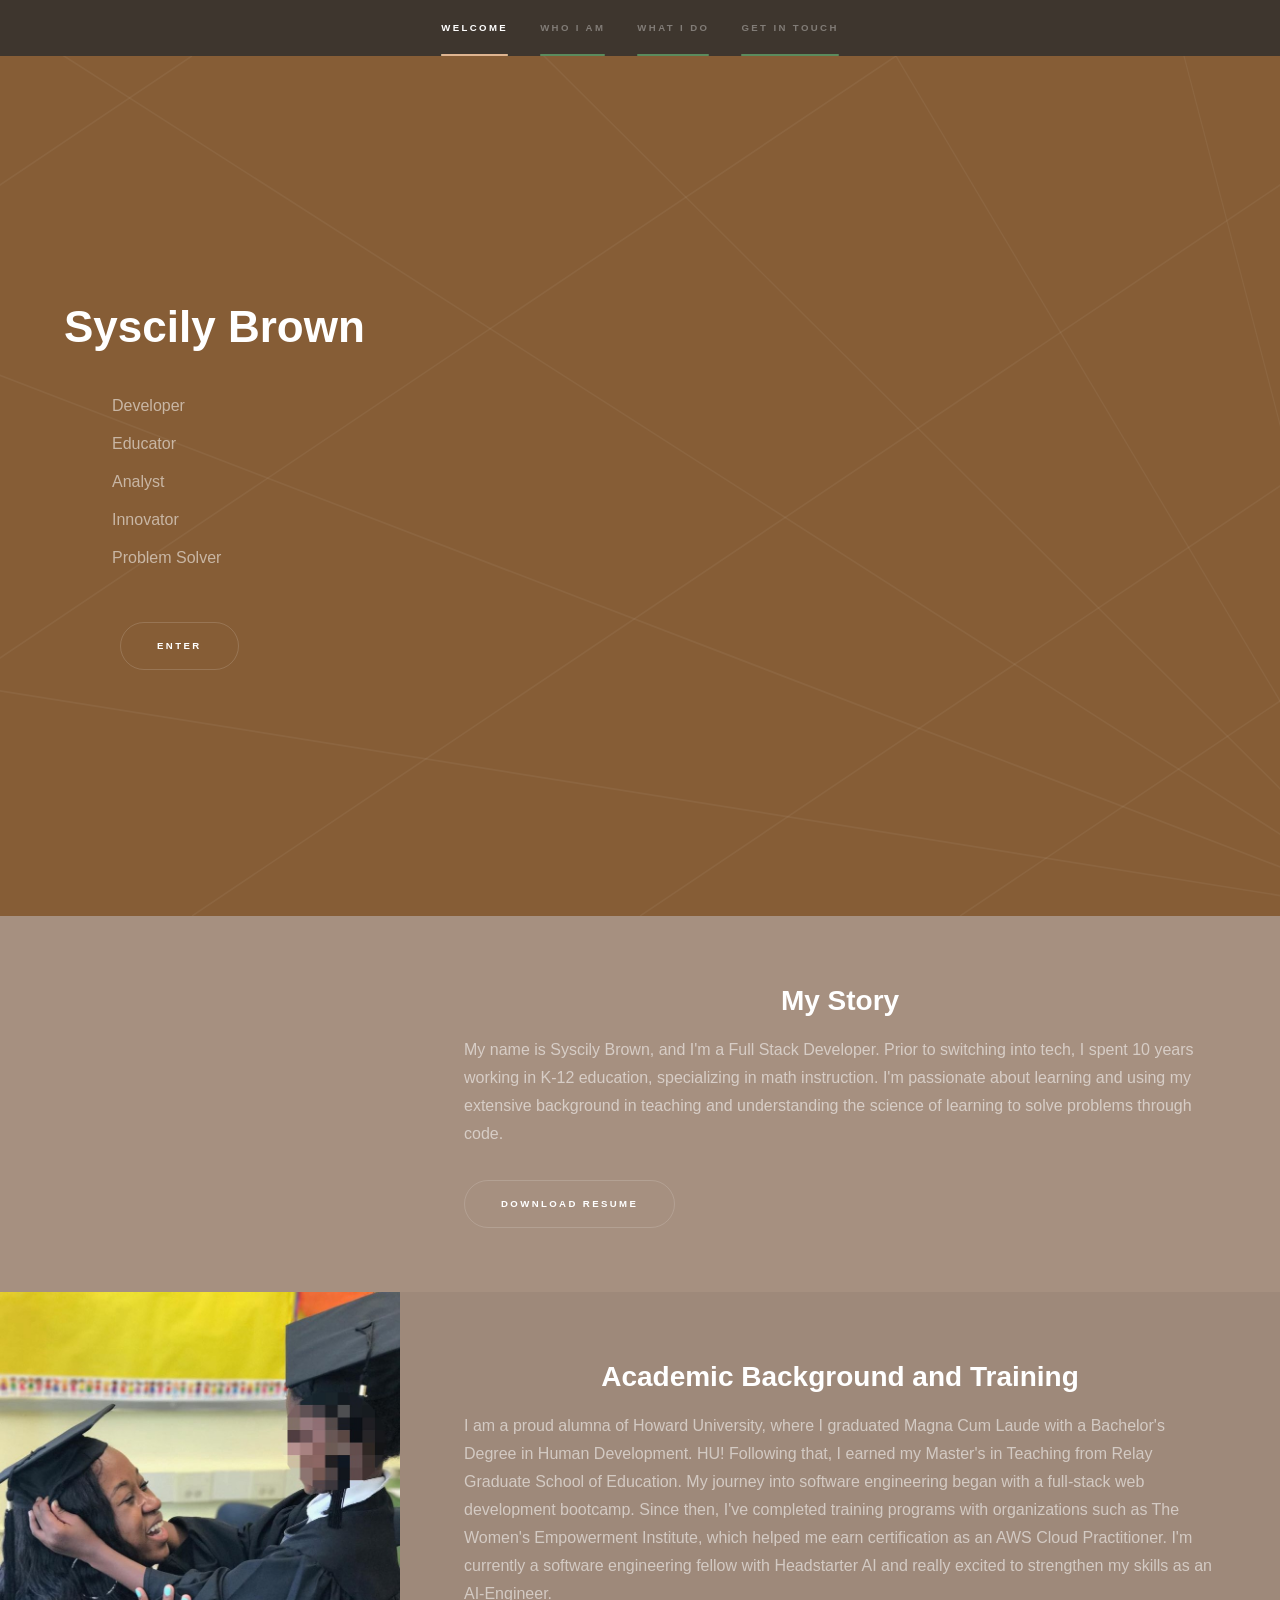
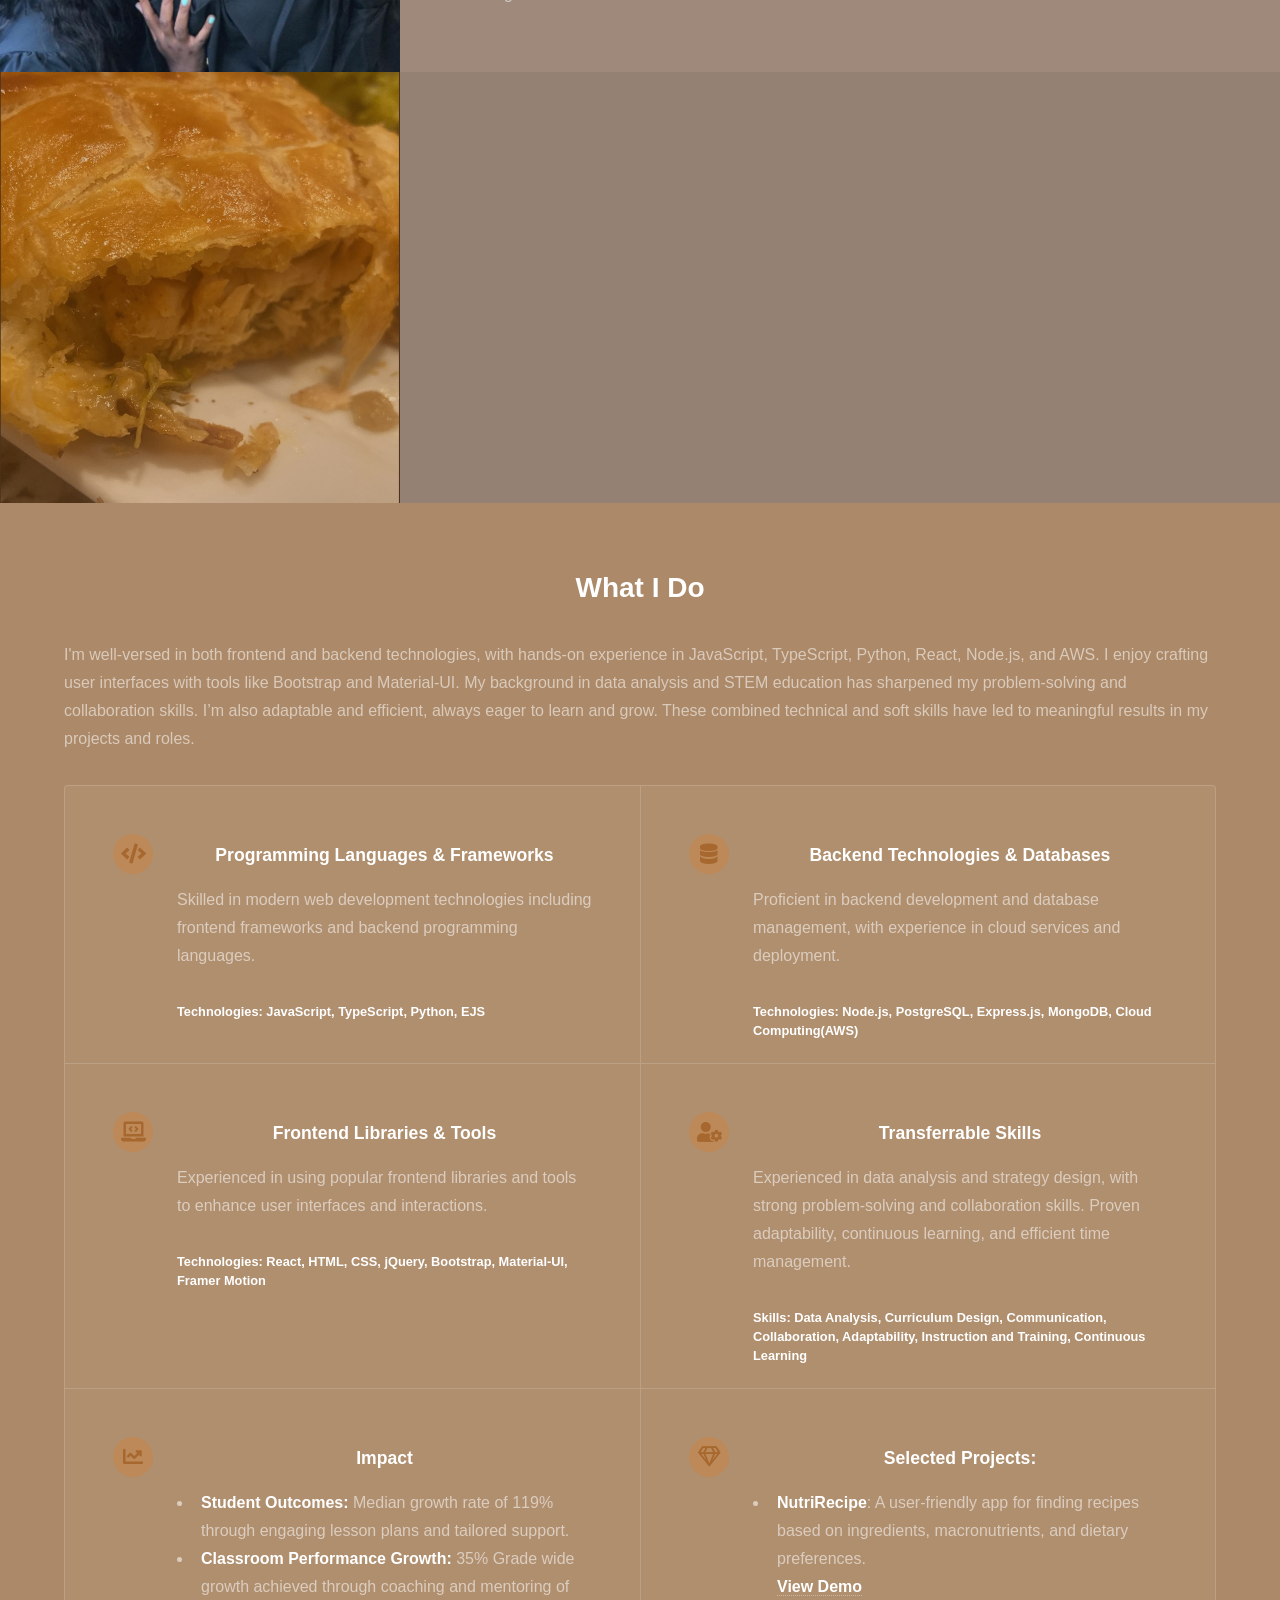
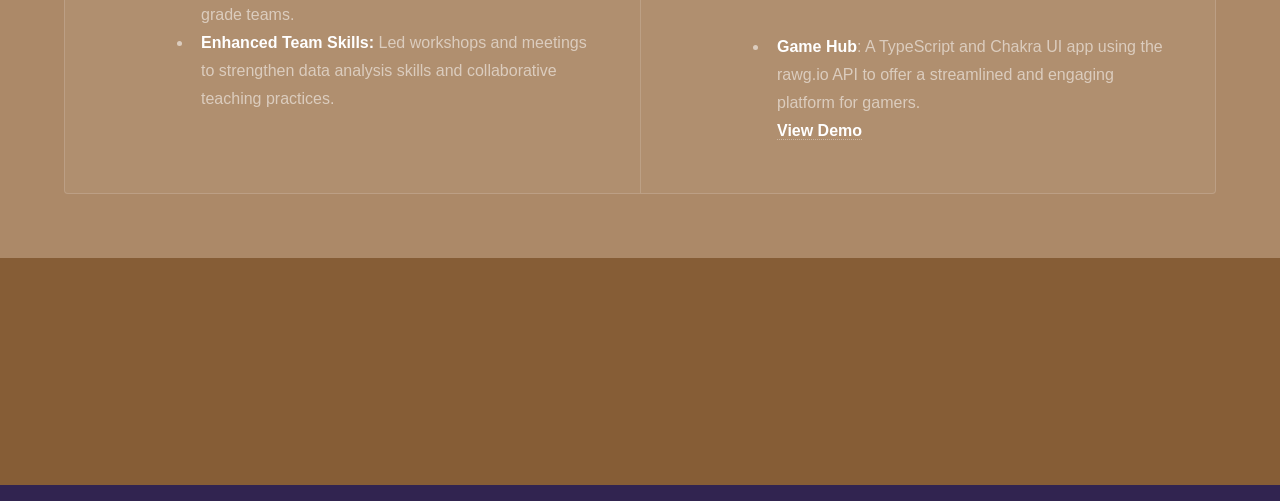
==== index.html @ 92e49c59 "removing twitter link" ====
<!DOCTYPE html>
<!--
	Hyperspace by HTML5 UP
	html5up.net | @ajlkn
	Free for personal and commercial use under the CCA 3.0 license (html5up.net/license)
-->
<html>
  <head>
    <title>Syscily Brown</title>
    <meta charset="utf-8" />
    <meta
      name="viewport"
      content="width=device-width, initial-scale=1, user-scalable=no"
    />
    
    <link rel="stylesheet" href="assets/css/main.css" />
    <noscript
      ><link rel="stylesheet" href="assets/css/noscript.css"
    /></noscript>

  </head>
  <!-- Google tag (gtag.js) -->
<script async src="https://www.googletagmanager.com/gtag/js?id=G-Z40Z2KLL1Z"></script>
<script>
  window.dataLayer = window.dataLayer || [];
  function gtag(){dataLayer.push(arguments);}
  gtag('js', new Date());

  gtag('config', 'G-Z40Z2KLL1Z');
</script>
  <body class="is-preload">
    <!-- Sidebar -->
    <section id="sidebar">
      <div class="inner">
        <nav>
          <ul>
            <li><a href="#intro">Welcome</a></li>
            <li><a href="#one">Who I am</a></li>
            <li><a href="#two">What I do </a></li>
            <li><a href="#three">Get in touch</a></li>
          </ul>
        </nav>
      </div>
    </section>

    <!-- Wrapper -->
    <div id="wrapper">
      <!-- Intro -->
      <section id="intro" class="wrapper style1 fullscreen fade-up">
        <div class="inner">
          <h1>Syscily Brown </h1>
          <ul>
            <li>Developer</li>
            <li>Educator</li>
            <li>Analyst</li>
            <li>Innovator</li>
            <li>Problem Solver</li>
      

          </ul>
          <ul class="actions">
            <li><a href="#one" class="button scrolly">Enter</a></li>
          </ul>
        </div>
      </section>

      <!-- One -->
      <section id="one" class="wrapper style2 spotlights">
        <section>
          <a href="#" class="image" alt="syscily brown"
            ><img
              src="images/laughingCouch.jpg"
              alt=""
              data-position="center center"
          /></a>
          <div class="content">
            <div class="inner">
              <h2>My Story</h2>
              <p>
                My name is Syscily Brown, and I'm a Full Stack Developer. Prior
                to switching into tech, I spent 10 years working in K-12
                education, specializing in math instruction. I'm passionate
                about learning and using my extensive background in teaching and
                understanding the science of learning to solve problems through
                code. 
              </p>
              <ul class="actions">
                <li><a href="./assets/SB_Resume.pdf" download class="button" >Download Resume</a></li>
              </ul>
         
            </div>
          </div>
        </section>
        <section>
          <a href="#" class="image"
            ><img src="images/education.jpg" alt="syscily brown" data-position="top center"
          /></a>
          <div class="content">
            <div class="inner">
              <h2>Academic Background and Training</h2>
              <p>
                I am a proud alumna of Howard University, where I graduated Magna Cum Laude with a Bachelor's Degree in Human Development. HU! Following that, I earned my Master's in Teaching from Relay Graduate School of Education. My journey into software engineering began with a full-stack web development bootcamp. Since then, I've completed training programs with organizations such as The Women's Empowerment Institute, which helped me earn certification as an AWS Cloud Practitioner. I'm currently a software engineering fellow with Headstarter AI and really excited to strengthen my skills as an AI-Engineer. 
              </p>
            </div>
          </div>
        </section>
        <section>
          <a href="#" class="image"
            ><img
              src="images/salmonWellington.png"
              alt="syscily brown"
              data-position="25% 25%"
          /></a>
          <div class="content">
            <div class="inner">
              <h2>Outside of Code</h2>
              <p>
                I always have a hard time answering, "What do you do for fun?"
                because the real answer is a little bit of everything. I’m an
                avid traveler and a multi-sport athlete with a love for math and
                science. I also enjoy painting and am a huge fan of cooking
                shows and cooking. Recently, I got a KitchenAid and have really
                gotten into making pasta and pastries from scratch—I don’t think
                I’ll ever buy store-bought noodles again! In the
                picture, you can see my first homemade puff pastry for a Salmon
                Wellington. Gordon Ramsay, I hope I made you proud!
              </p>
              <ul class="actions">
                <li><a href="javascript:void(0)" class="button">Fav Recipes: Coming Soon!</a></li>
              </ul>
            </div>
          </div>
        </section>
      </section>

      <!-- Two -->
      <section id="two" class="wrapper style3 fade-up">
        <div class="inner">
          <h2>What I Do</h2>
          <p>
            <p>
              I'm well-versed in both frontend and backend technologies, with hands-on experience in JavaScript, TypeScript, Python, React, Node.js, and AWS. I enjoy crafting user interfaces with tools like Bootstrap and Material-UI. My background in data analysis and STEM education has sharpened my problem-solving and collaboration skills. I’m also adaptable and efficient, always eager to learn and grow. These combined technical and soft skills have led to meaningful results in my projects and roles.
            </p>
            
          </p>
          <div class="features">
            <section>
              <span class="icon solid major fa-code"></span>
              <h3>Programming Languages & Frameworks</h3>
              <p>
                Skilled in modern web development technologies including
                frontend frameworks and backend programming languages.
              </p>
              <h5>Technologies: JavaScript, TypeScript, Python, EJS</h6>
            </section>
            <section>
              <span class="icon solid major fa-database"></span>
              <h3>Backend Technologies & Databases</h3>
              <p>
                Proficient in backend development and database management, with experience in cloud services and deployment.
              </p>
              <h5>Technologies: Node.js, PostgreSQL, Express.js, MongoDB, Cloud Computing(AWS)</h6>
            </section>
            <section>
              <span class="icon solid major fa-laptop-code"></span>
              <h3>Frontend Libraries & Tools</h3>
              <p>
                Experienced in using popular frontend libraries and tools to enhance user interfaces and interactions.

              </p>
              <h5>Technologies: React, HTML, CSS, jQuery, Bootstrap, Material-UI, Framer Motion</h6>
            </section>
            <section>
              <span class="icon solid major fa-user-cog"></span>
              <h3>Transferrable Skills </h3>
              <p>
                Experienced in data analysis and strategy design, with strong problem-solving and collaboration skills. Proven adaptability, continuous learning, and efficient time management. 
              </p>
              <h5>Skills: Data Analysis, Curriculum Design, Communication, Collaboration, Adaptability, Instruction and Training, Continuous Learning</h5>
            </section>
            <section>
              <span class="icon solid major fa-chart-line"></span>
              <h3>Impact</h3>
            <ul>
              <li><strong>Student Outcomes:</strong> Median growth rate of 119% through engaging lesson plans and tailored support.</li>
              <li><strong>Classroom Performance Growth: </strong> 35% Grade wide growth achieved through coaching and mentoring of grade teams.</li>
              <li><strong>Enhanced Team Skills: </strong> Led workshops and meetings to strengthen data analysis skills and collaborative teaching practices.</li>

            </ul>
            </section>
            <section>
              <span class="icon major fa-gem"></span>
              <h3>Selected Projects: </h3>
            <ul>
             <li><strong>NutriRecipe</strong>: A user-friendly app for finding recipes based on ingredients, macronutrients, and dietary preferences.
              <p><a href="https://nutrirecipe-sb.com" target="_blank"><strong>View Demo</strong></a></p>
            </li>
            <li>
              <strong>Game Hub</strong>: A TypeScript and Chakra UI app using the rawg.io API to offer a streamlined and engaging platform for gamers.


              <p><a href="https://game-hub-five-dusky.vercel.app/" target="_blank"><strong>View Demo</strong></a></p>
            </li>
            </ul>
            </section>
          </div>
          <!-- <ul class="actions">
            <li><a href="generic.html" class="button">Learn more</a></li>
          </ul> -->
        </div>
      </section>

      <!-- Three -->
      <section id="three" class="wrapper style1 fade-up">
        <div class="inner">
          <h2>Feel free to connect!</h2>
         
    
      
          
          <ul class="icons">
            <li>
              <a href="https://www.linkedin.com/in/syscilybrown/" class="icon brands fa-linkedin-in" target="_blank">
                <span class="label">LinkedIn</span>
              </a>
            </li>
      
            <li>
              <a href="https://github.com/syscilythedeveloper" class="icon brands fa-github" target="_blank">
                <span class="label">GitHub</span>
              </a>
            </li>
          </ul>
        </div>
      </section>
      
    </div>


    <!-- Scripts -->
    <script src="assets/js/jquery.min.js"></script>
    <script src="assets/js/jquery.scrollex.min.js"></script>
    <script src="assets/js/jquery.scrolly.min.js"></script>
    <script src="assets/js/browser.min.js"></script>
    <script src="assets/js/breakpoints.min.js"></script>
    <script src="assets/js/util.js"></script>
    <script src="assets/js/main.js"></script>
  </body>
</html>
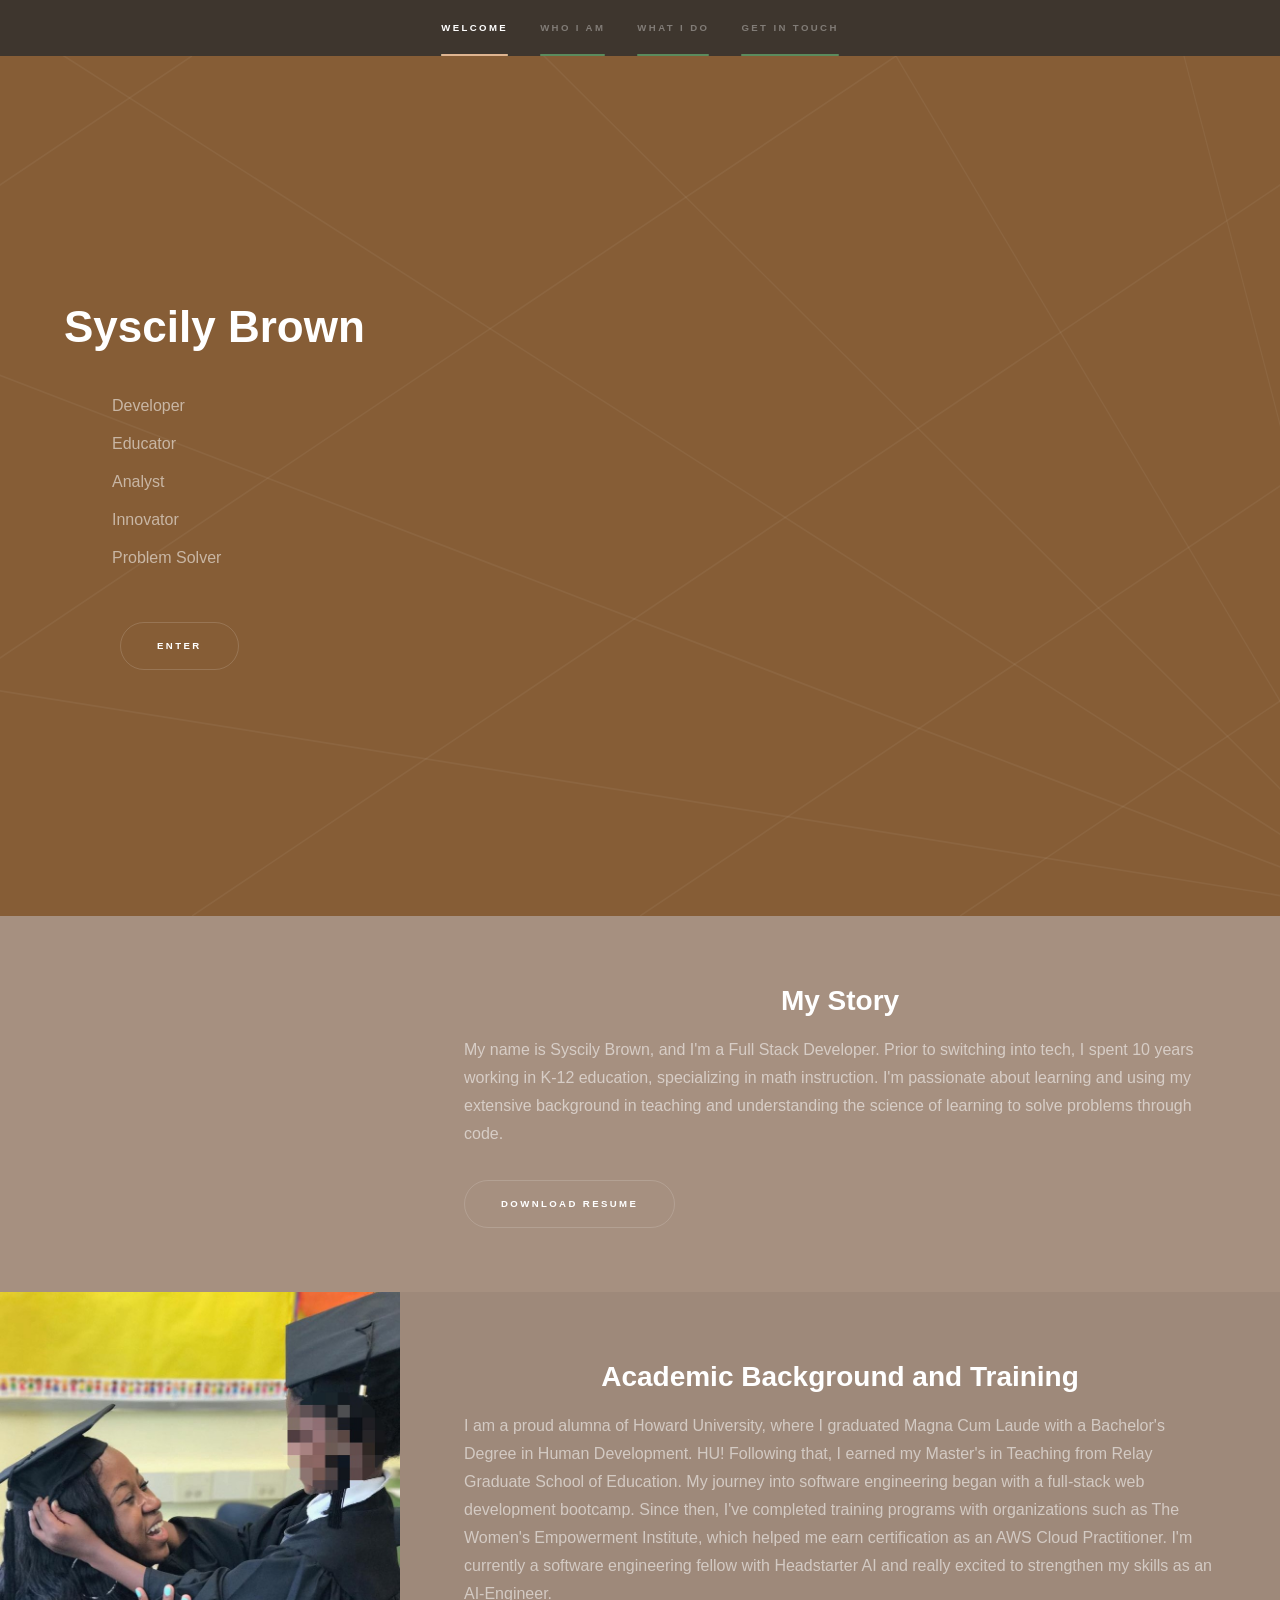
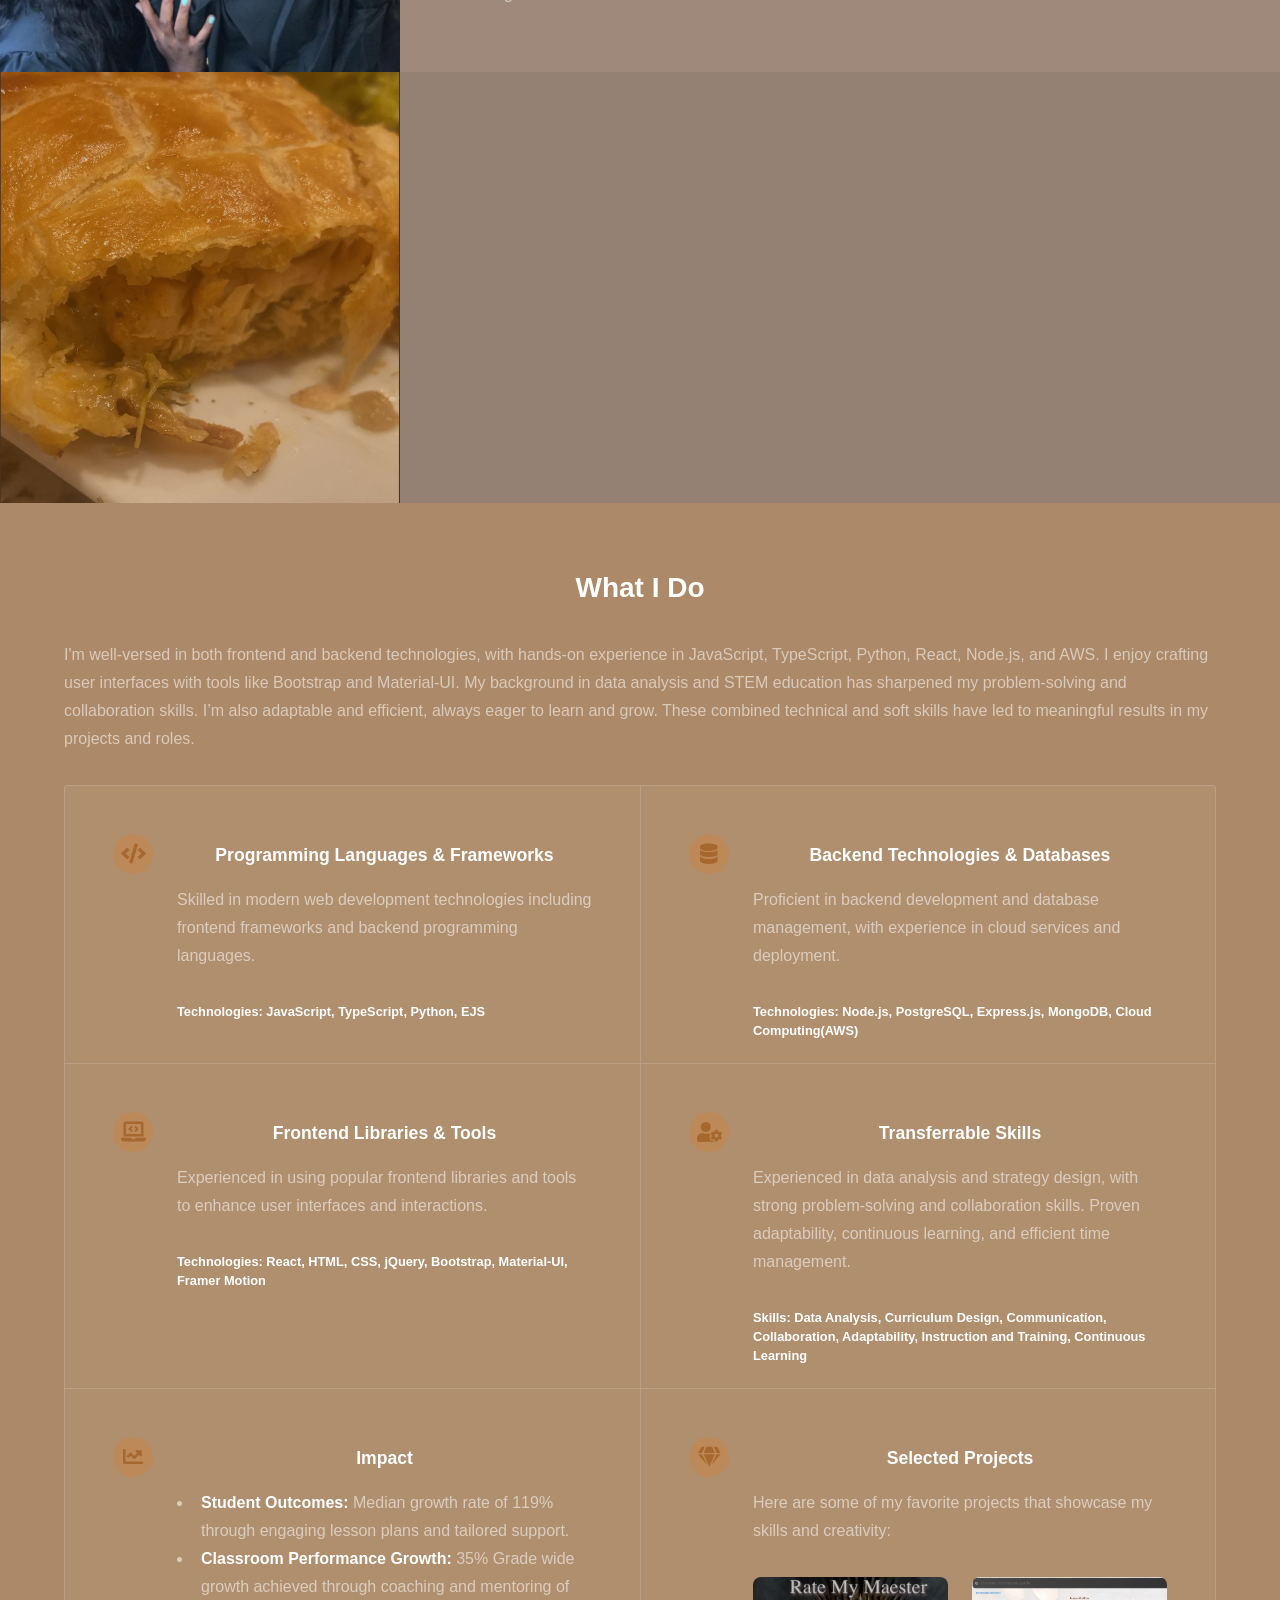
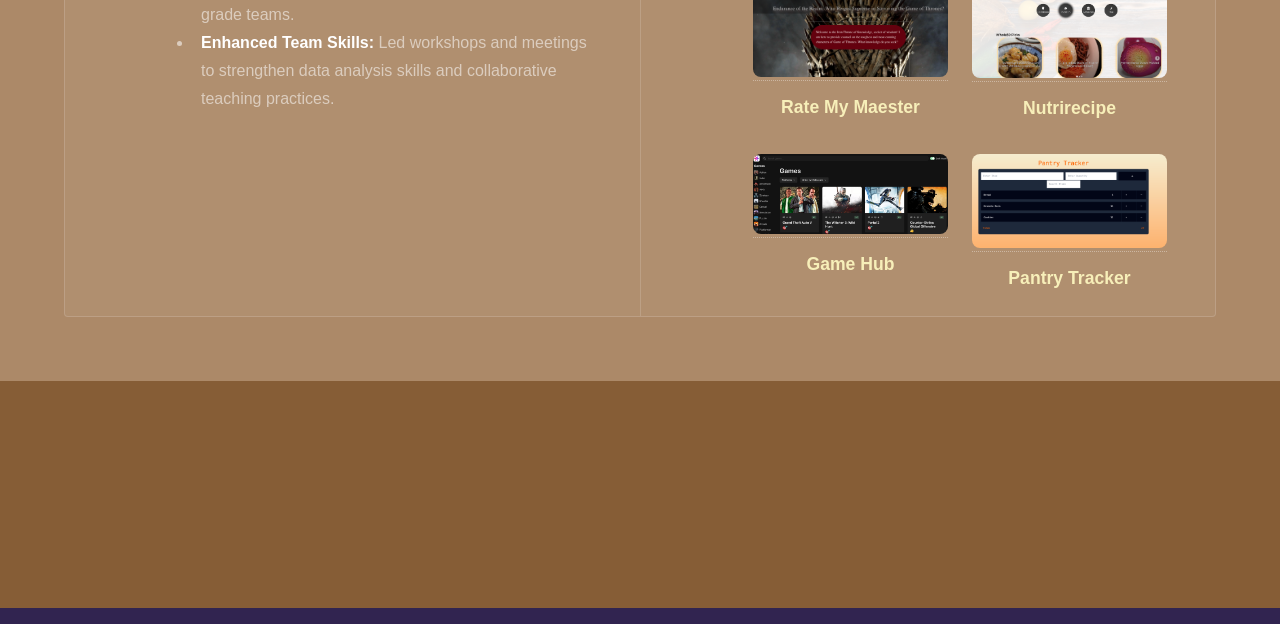
==== commit 5c444de0: "updating projects" ====
--- a/index.html
+++ b/index.html
@@ -189,20 +189,39 @@
             </ul>
             </section>
             <section>
-              <span class="icon major fa-gem"></span>
-              <h3>Selected Projects: </h3>
-            <ul>
-             <li><strong>NutriRecipe</strong>: A user-friendly app for finding recipes based on ingredients, macronutrients, and dietary preferences.
-              <p><a href="https://nutrirecipe-sb.com" target="_blank"><strong>View Demo</strong></a></p>
-            </li>
-            <li>
-              <strong>Game Hub</strong>: A TypeScript and Chakra UI app using the rawg.io API to offer a streamlined and engaging platform for gamers.
-
-
-              <p><a href="https://game-hub-five-dusky.vercel.app/" target="_blank"><strong>View Demo</strong></a></p>
-            </li>
-            </ul>
-            </section>
+              <span class="icon solid major fa-gem"></span>
+              <h3>Selected Projects</h3>
+              <p>Here are some of my favorite projects that showcase my skills and creativity:</p>
+              <div class="projects">
+                <div class="project-item">
+                  <a href="https://rag-game-of-thrones.vercel.app/" target="_blank">
+                    <img src="images/rate-my-maester-thumbnail.png" alt="Rate My Maester" />
+                    <h4>Rate My Maester</h4>
+                  </a>
+                </div>
+                <div class="project-item">
+                  <a href="https://nutrirecipe-sb.com/" target="_blank">
+                    <img src="images/nutrirecipe-thumbnail.png" alt="Nutrirecipe" />
+                    <h4>Nutrirecipe</h4>
+                  </a>
+                </div>
+             
+                <div class="project-item">
+                  <a href="https://game-hub-five-dusky.vercel.app/" target="_blank">
+                    <img src="images/game-hub-thumbnail.png" alt="Game Hub" />
+                    <h4>Game Hub</h4>
+                  </a>
+                </div>
+                <div class="project-item">
+                  <a href="https://pantry-inventory-tau.vercel.app/" target="_blank">
+                    <img src="images/inventory_thumbnail.png" alt="Inventory Management" />
+                    <h4>Pantry Tracker</h4>
+                  
+                  </a>
+                </div>
+              </div>
+            </section>
+            
           </div>
           <!-- <ul class="actions">
             <li><a href="generic.html" class="button">Learn more</a></li>
@@ -228,6 +247,12 @@
             <li>
               <a href="https://github.com/syscilythedeveloper" class="icon brands fa-github" target="_blank">
                 <span class="label">GitHub</span>
+              </a>
+            </li>
+            
+            <li>
+              <a href="https://x.com/_thesysstem" class="icon brands fa-twitter" target="_blank">
+                <span class="label">Twitter</span>
               </a>
             </li>
           </ul>
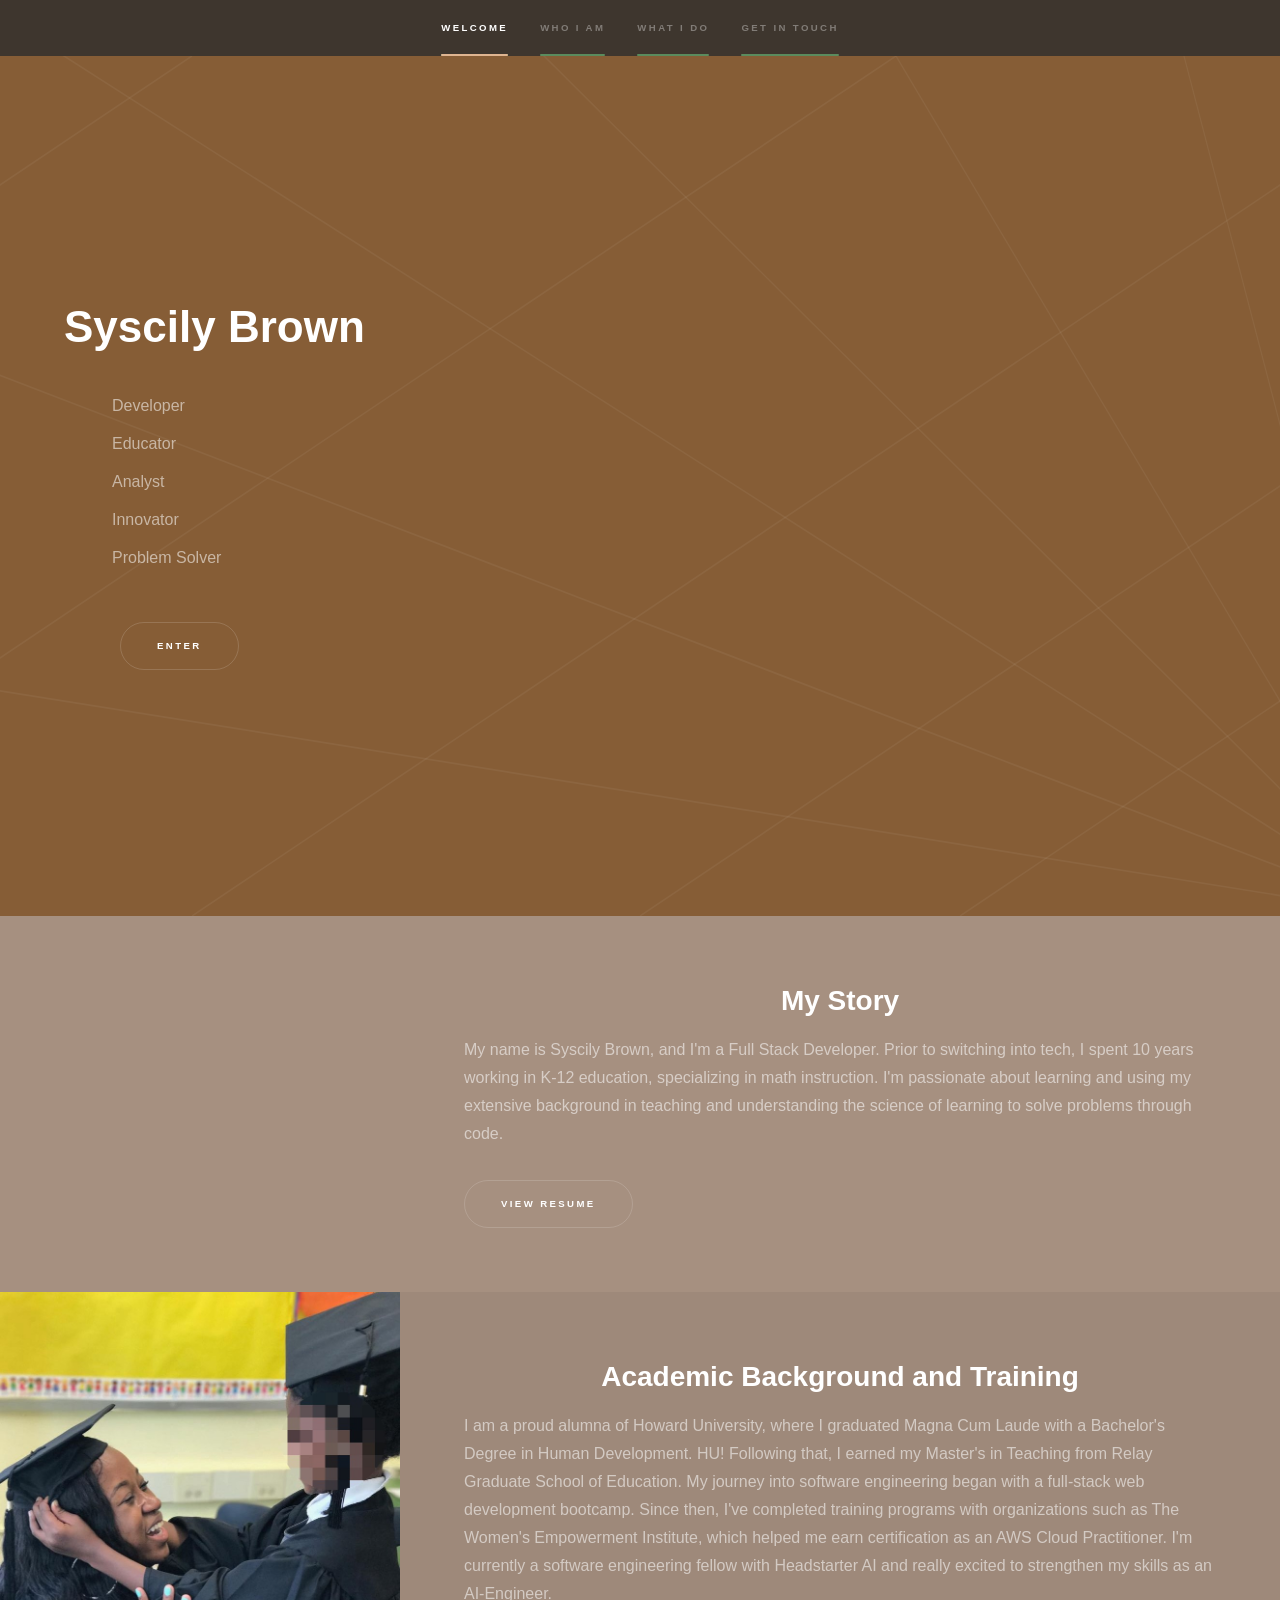
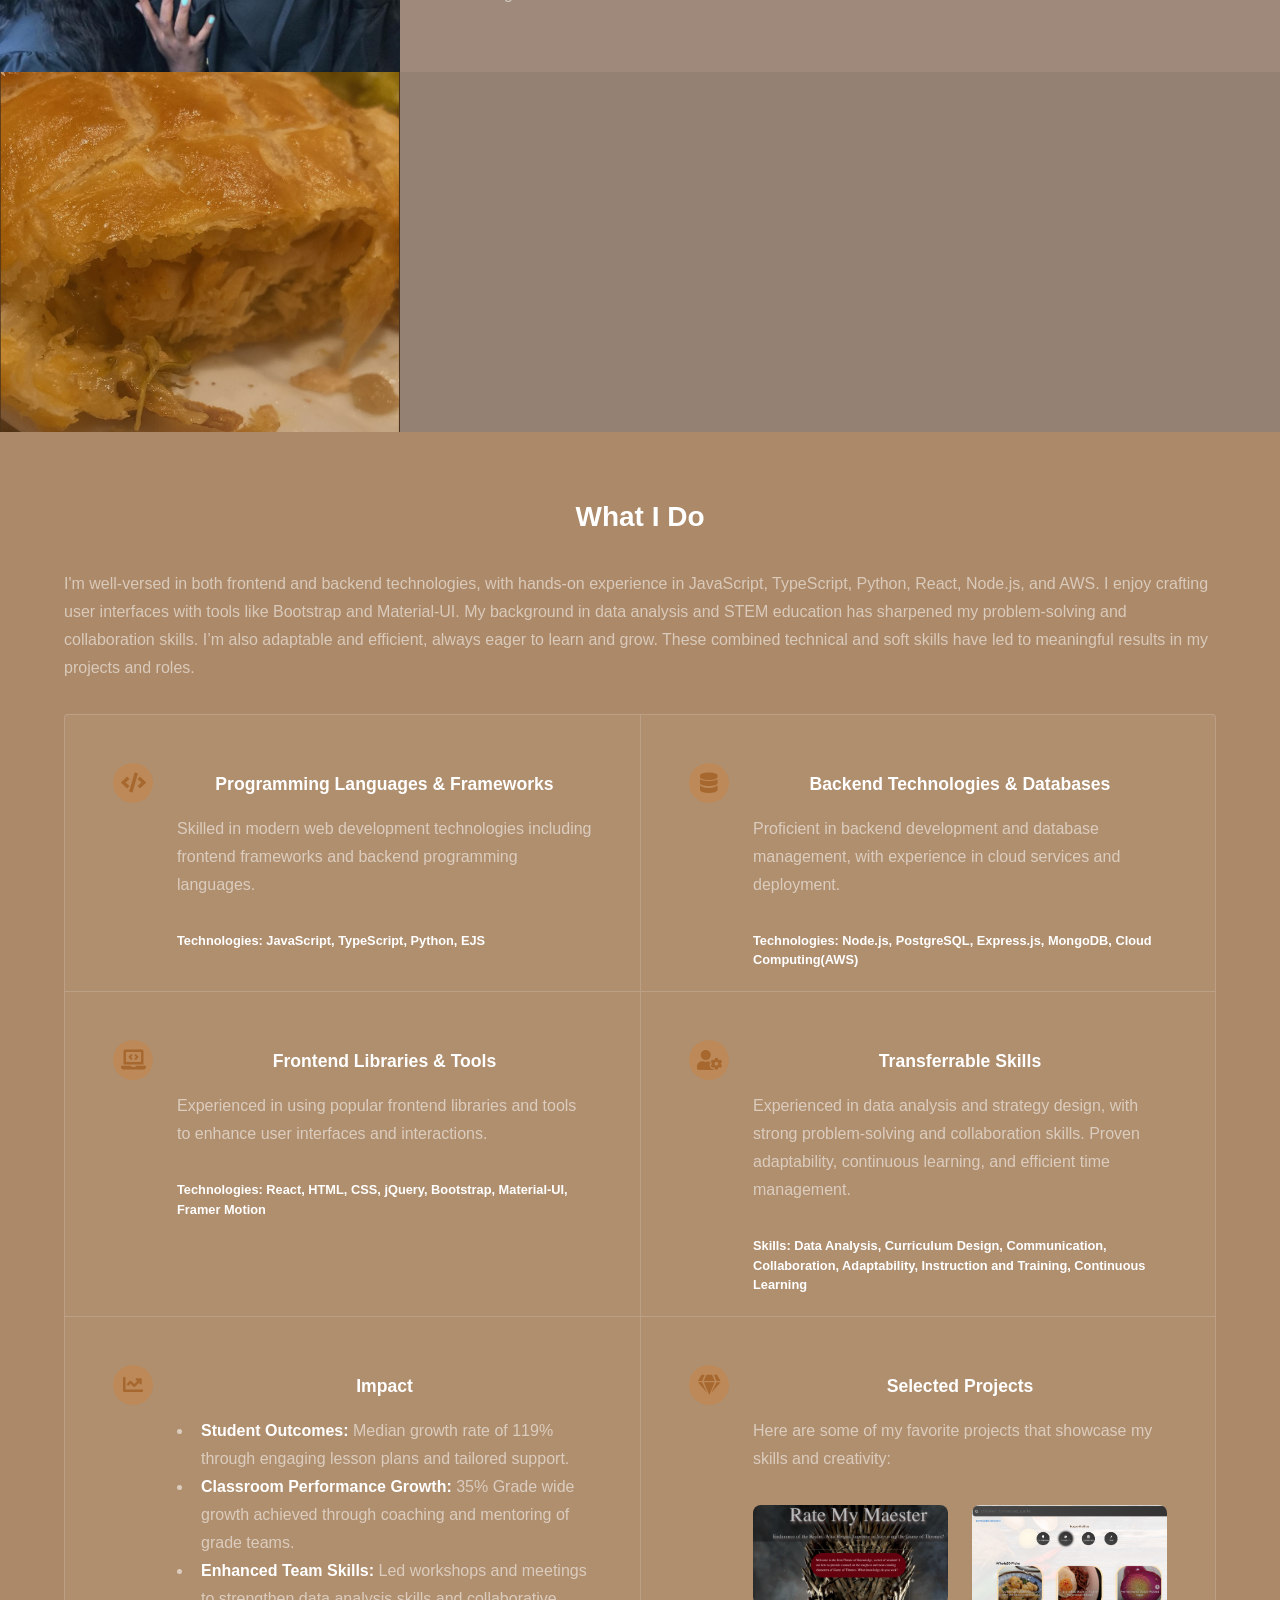
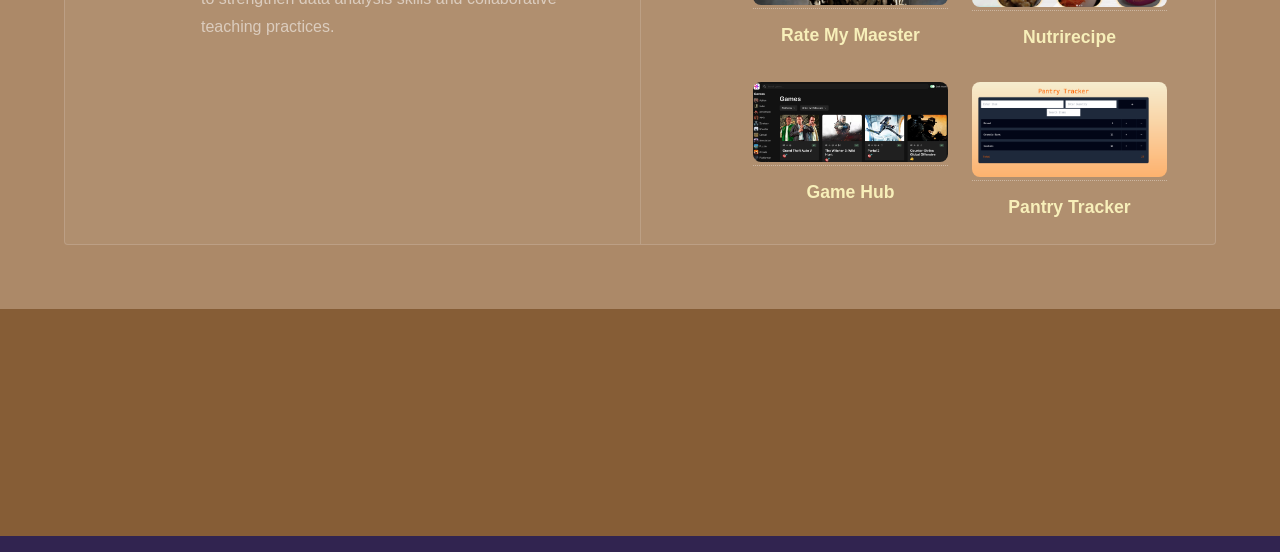
==== commit f47fb1d9: "updated resume" ====
--- a/index.html
+++ b/index.html
@@ -85,7 +85,7 @@
                 code. 
               </p>
               <ul class="actions">
-                <li><a href="./assets/SB_Resume.pdf" download class="button" >Download Resume</a></li>
+                <li><a href="./assets/SB_Resume.pdf" target="_blank" class="button">View Resume</a></li>
               </ul>
          
             </div>
@@ -125,9 +125,7 @@
                 picture, you can see my first homemade puff pastry for a Salmon
                 Wellington. Gordon Ramsay, I hope I made you proud!
               </p>
-              <ul class="actions">
-                <li><a href="javascript:void(0)" class="button">Fav Recipes: Coming Soon!</a></li>
-              </ul>
+            
             </div>
           </div>
         </section>
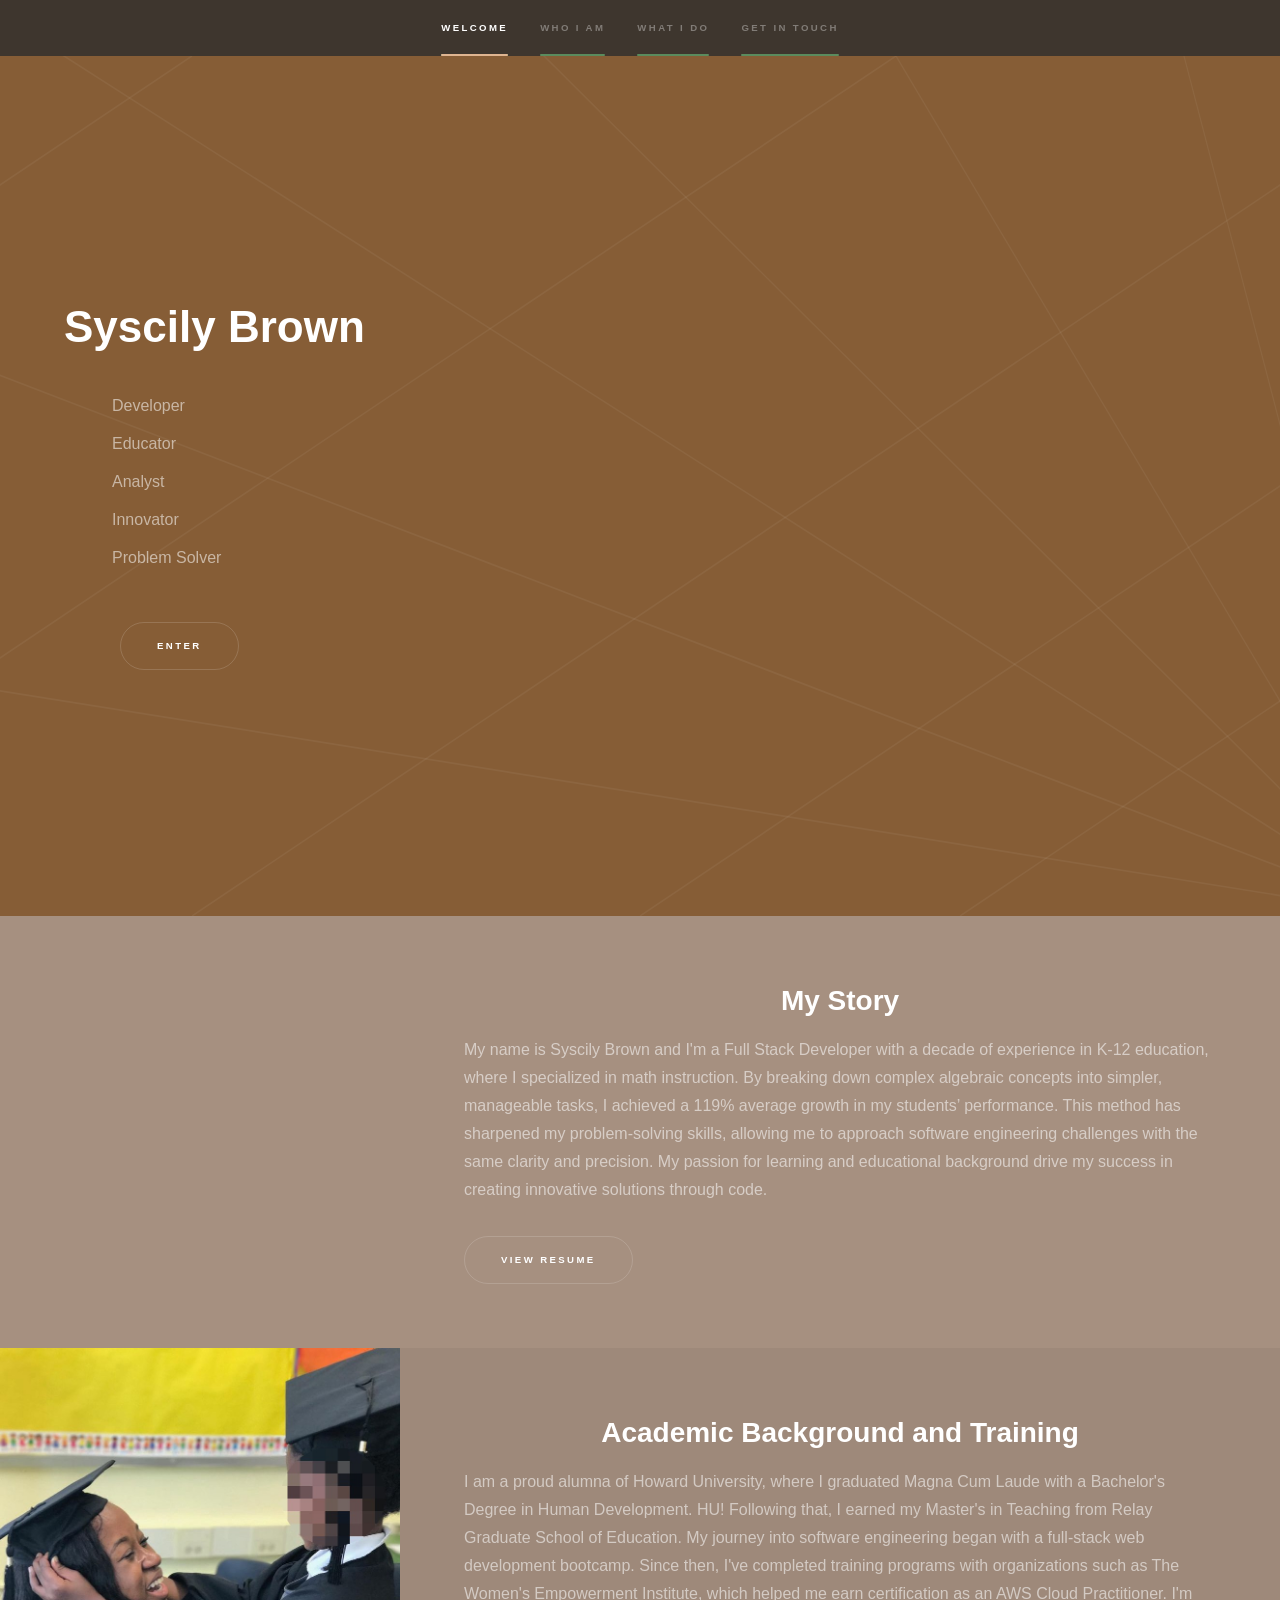
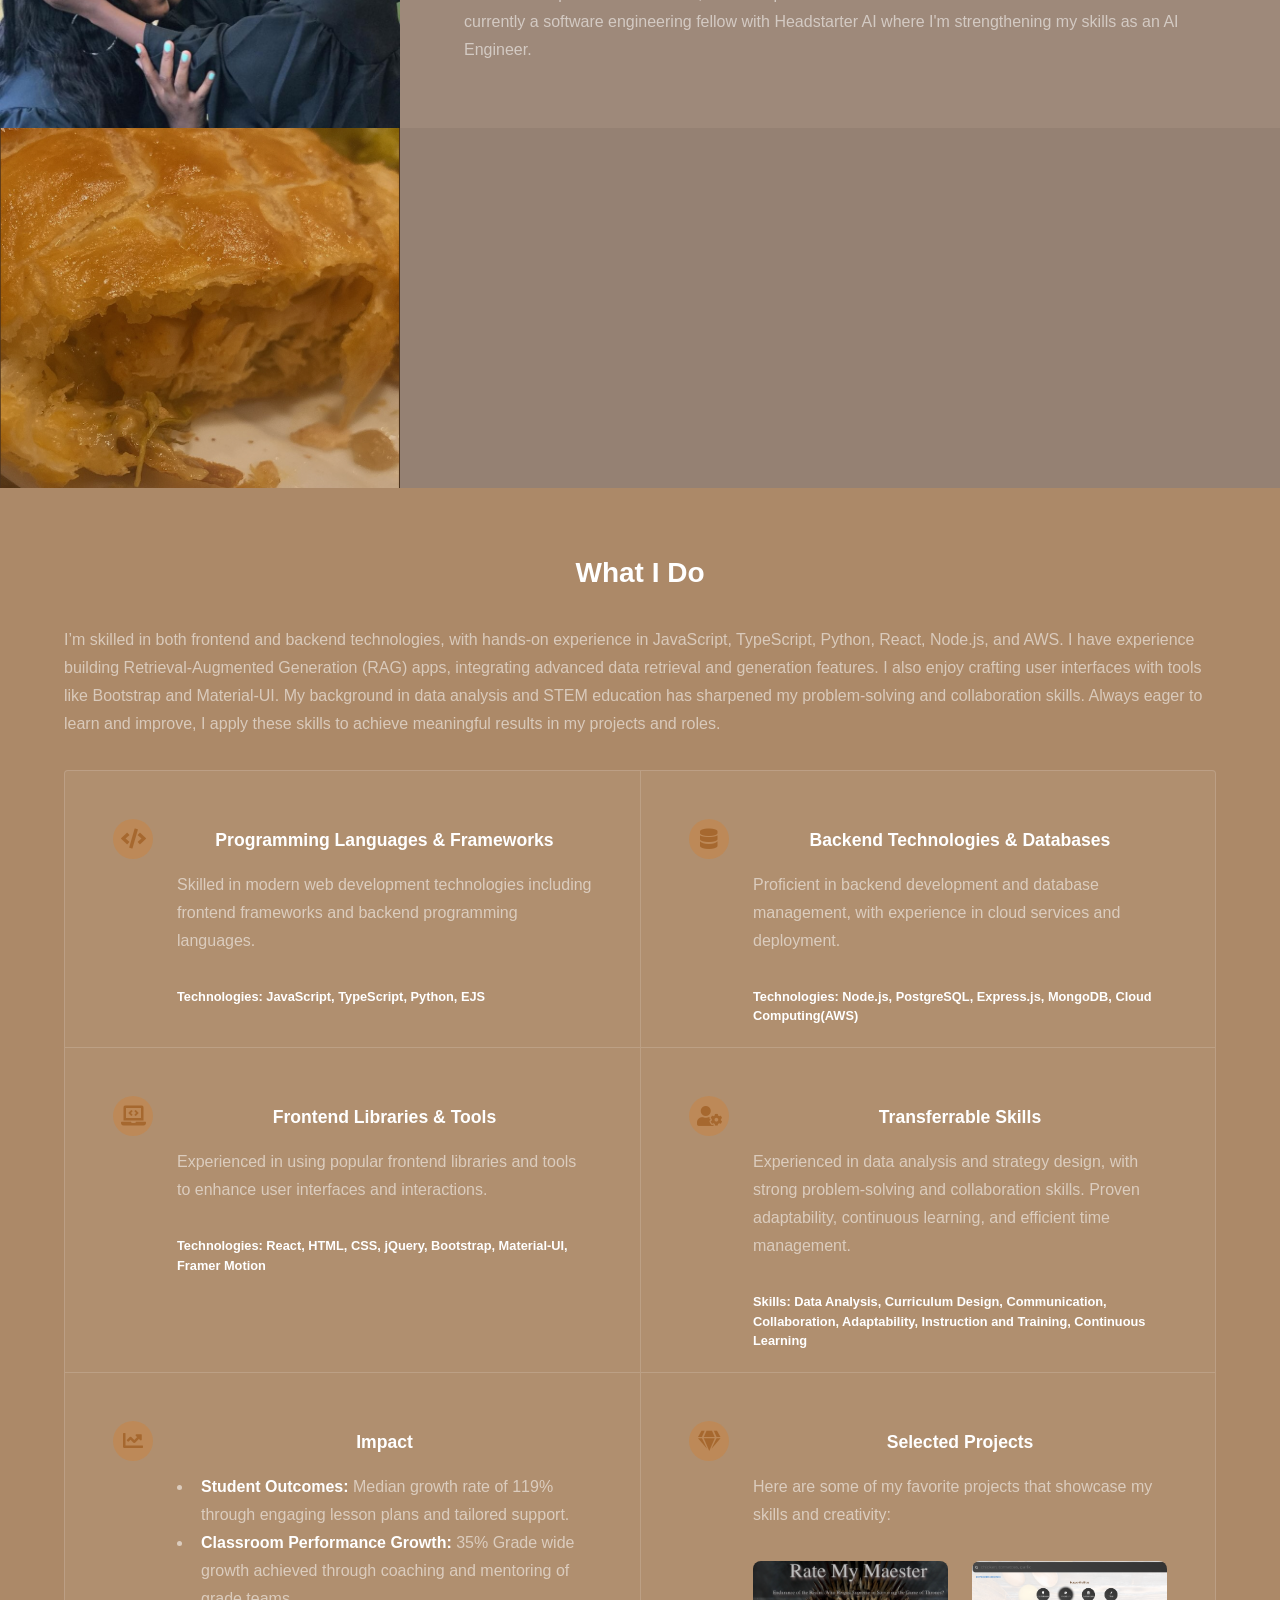
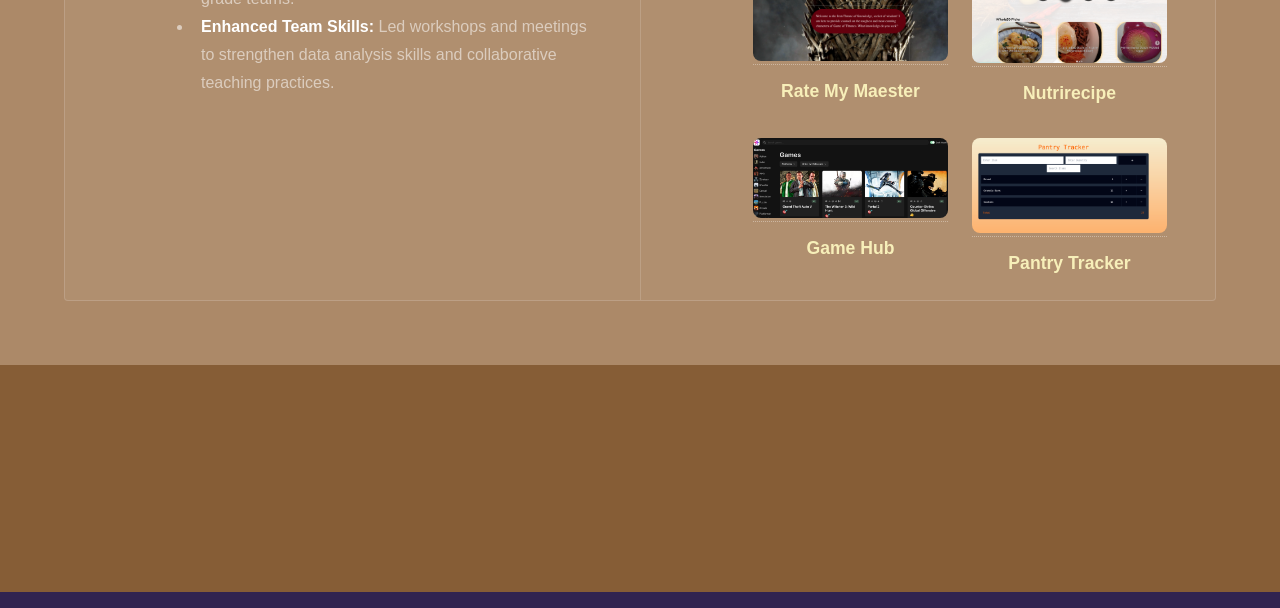
==== commit bfab883d: "pro summary" ====
--- a/index.html
+++ b/index.html
@@ -77,12 +77,7 @@
             <div class="inner">
               <h2>My Story</h2>
               <p>
-                My name is Syscily Brown, and I'm a Full Stack Developer. Prior
-                to switching into tech, I spent 10 years working in K-12
-                education, specializing in math instruction. I'm passionate
-                about learning and using my extensive background in teaching and
-                understanding the science of learning to solve problems through
-                code. 
+                My name is Syscily Brown and I'm a Full Stack Developer with a decade of experience in K-12 education, where I specialized in math instruction. By breaking down complex algebraic concepts into simpler, manageable tasks, I achieved a 119% average growth in my students’ performance. This method has sharpened my problem-solving skills, allowing me to approach software engineering challenges with the same clarity and precision. My passion for learning and educational background drive my success in creating innovative solutions through code.
               </p>
               <ul class="actions">
                 <li><a href="./assets/SB_Resume.pdf" target="_blank" class="button">View Resume</a></li>
@@ -99,7 +94,7 @@
             <div class="inner">
               <h2>Academic Background and Training</h2>
               <p>
-                I am a proud alumna of Howard University, where I graduated Magna Cum Laude with a Bachelor's Degree in Human Development. HU! Following that, I earned my Master's in Teaching from Relay Graduate School of Education. My journey into software engineering began with a full-stack web development bootcamp. Since then, I've completed training programs with organizations such as The Women's Empowerment Institute, which helped me earn certification as an AWS Cloud Practitioner. I'm currently a software engineering fellow with Headstarter AI and really excited to strengthen my skills as an AI-Engineer. 
+                I am a proud alumna of Howard University, where I graduated Magna Cum Laude with a Bachelor's Degree in Human Development. HU! Following that, I earned my Master's in Teaching from Relay Graduate School of Education. My journey into software engineering began with a full-stack web development bootcamp. Since then, I've completed training programs with organizations such as The Women's Empowerment Institute, which helped me earn certification as an AWS Cloud Practitioner. I'm currently a software engineering fellow with Headstarter AI where I'm strengthening my skills as an AI Engineer. 
               </p>
             </div>
           </div>
@@ -137,7 +132,7 @@
           <h2>What I Do</h2>
           <p>
             <p>
-              I'm well-versed in both frontend and backend technologies, with hands-on experience in JavaScript, TypeScript, Python, React, Node.js, and AWS. I enjoy crafting user interfaces with tools like Bootstrap and Material-UI. My background in data analysis and STEM education has sharpened my problem-solving and collaboration skills. I’m also adaptable and efficient, always eager to learn and grow. These combined technical and soft skills have led to meaningful results in my projects and roles.
+              I’m skilled in both frontend and backend technologies, with hands-on experience in JavaScript, TypeScript, Python, React, Node.js, and AWS.  I have experience building Retrieval-Augmented Generation (RAG) apps, integrating advanced data retrieval and generation features. I also enjoy crafting user interfaces with tools like Bootstrap and Material-UI. My background in data analysis and STEM education has sharpened my problem-solving and collaboration skills. Always eager to learn and improve, I apply these skills to achieve meaningful results in my projects and roles.
             </p>
             
           </p>
@@ -221,9 +216,6 @@
             </section>
             
           </div>
-          <!-- <ul class="actions">
-            <li><a href="generic.html" class="button">Learn more</a></li>
-          </ul> -->
         </div>
       </section>
 
--- a/assets/css/noscript.css
+++ b/assets/css/noscript.css
@@ -0,0 +1,44 @@
+/*
+	Hyperspace by HTML5 UP
+	html5up.net | @ajlkn
+	Free for personal and commercial use under the CCA 3.0 license (html5up.net/license)
+*/
+
+/* Spotlights */
+
+	.spotlights > section > .image:before {
+		opacity: 0 !important;
+	}
+
+	.spotlights > section > .content > .inner {
+		-moz-transform: none !important;
+		-webkit-transform: none !important;
+		-ms-transform: none !important;
+		transform: none !important;
+		opacity: 1 !important;
+	}
+
+/* Wrapper */
+
+	.wrapper > .inner {
+		opacity: 1 !important;
+		-moz-transform: none !important;
+		-webkit-transform: none !important;
+		-ms-transform: none !important;
+		transform: none !important;
+	}
+
+/* Sidebar */
+
+	#sidebar > .inner {
+		opacity: 1 !important;
+	}
+
+	#sidebar nav > ul > li {
+		-moz-transform: none !important;
+		-webkit-transform: none !important;
+		-ms-transform: none !important;
+		transform: none !important;
+		opacity: 1 !important;
+	}
+
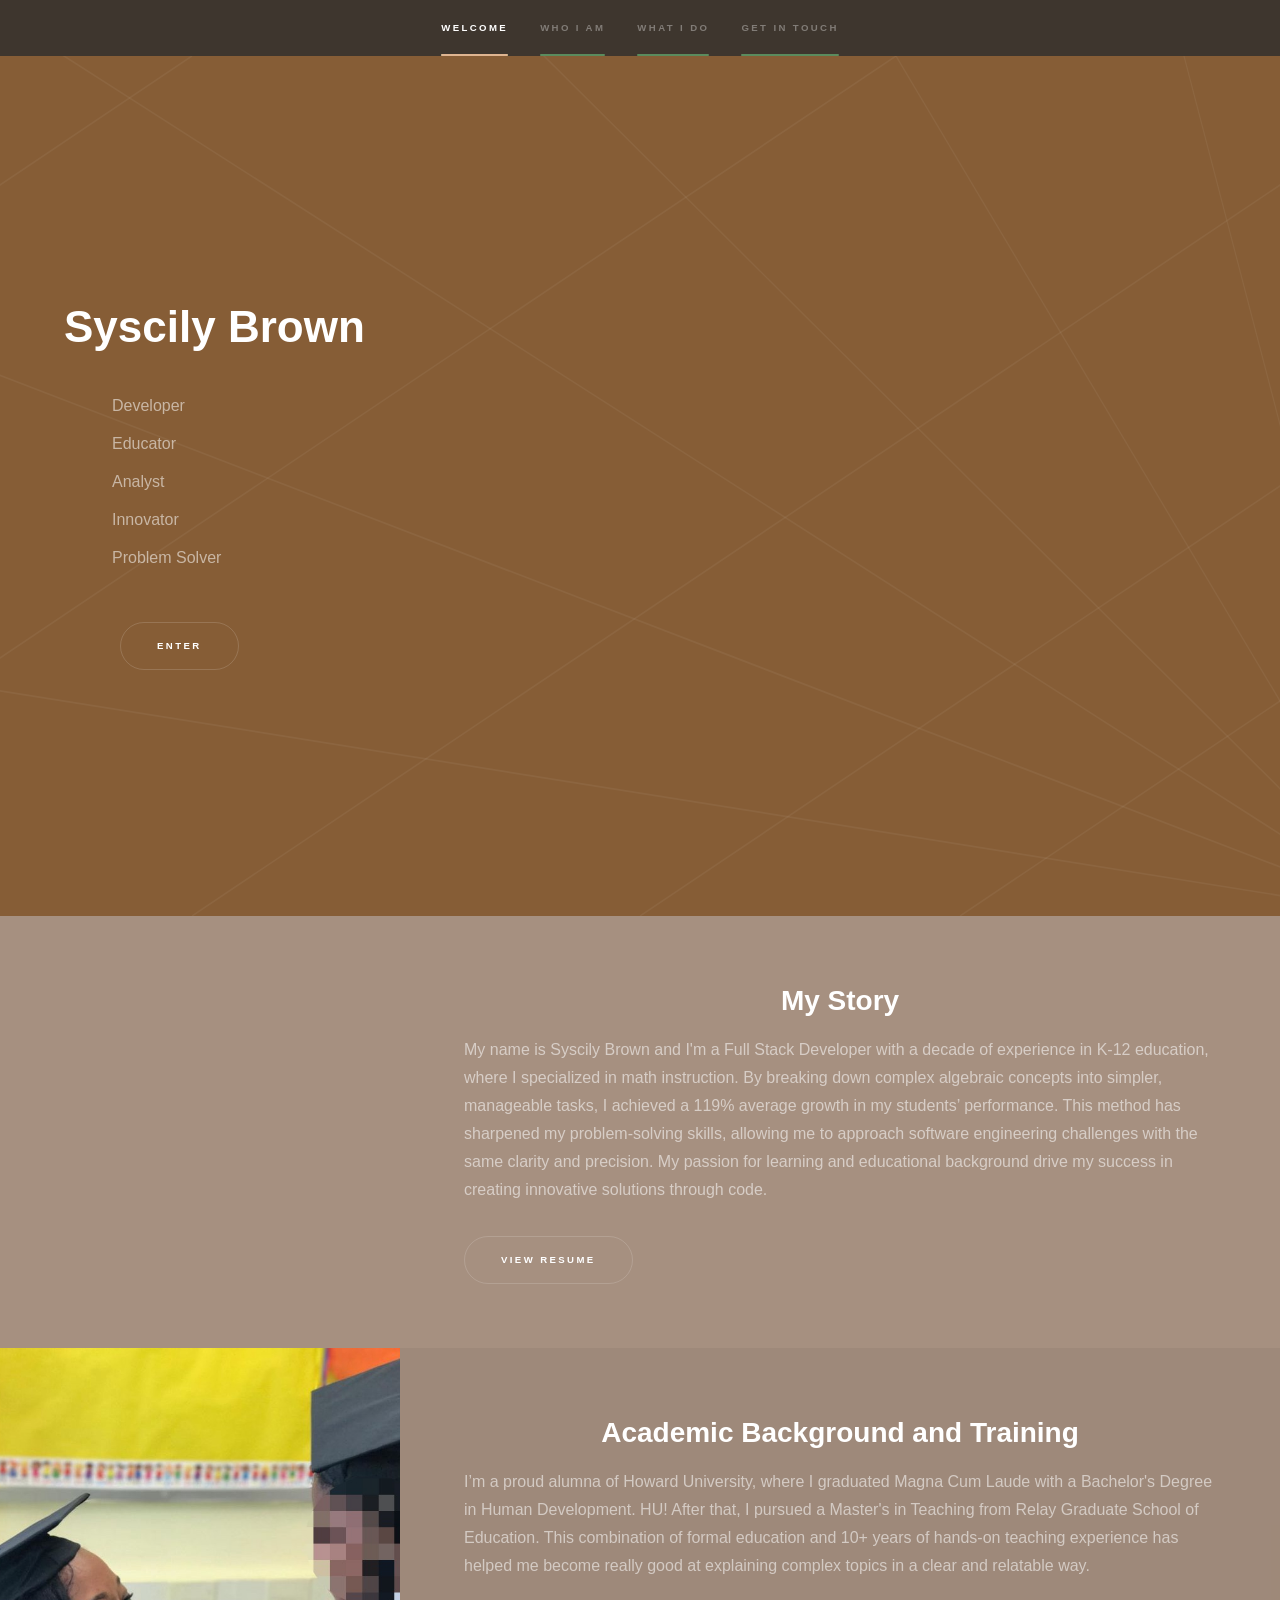
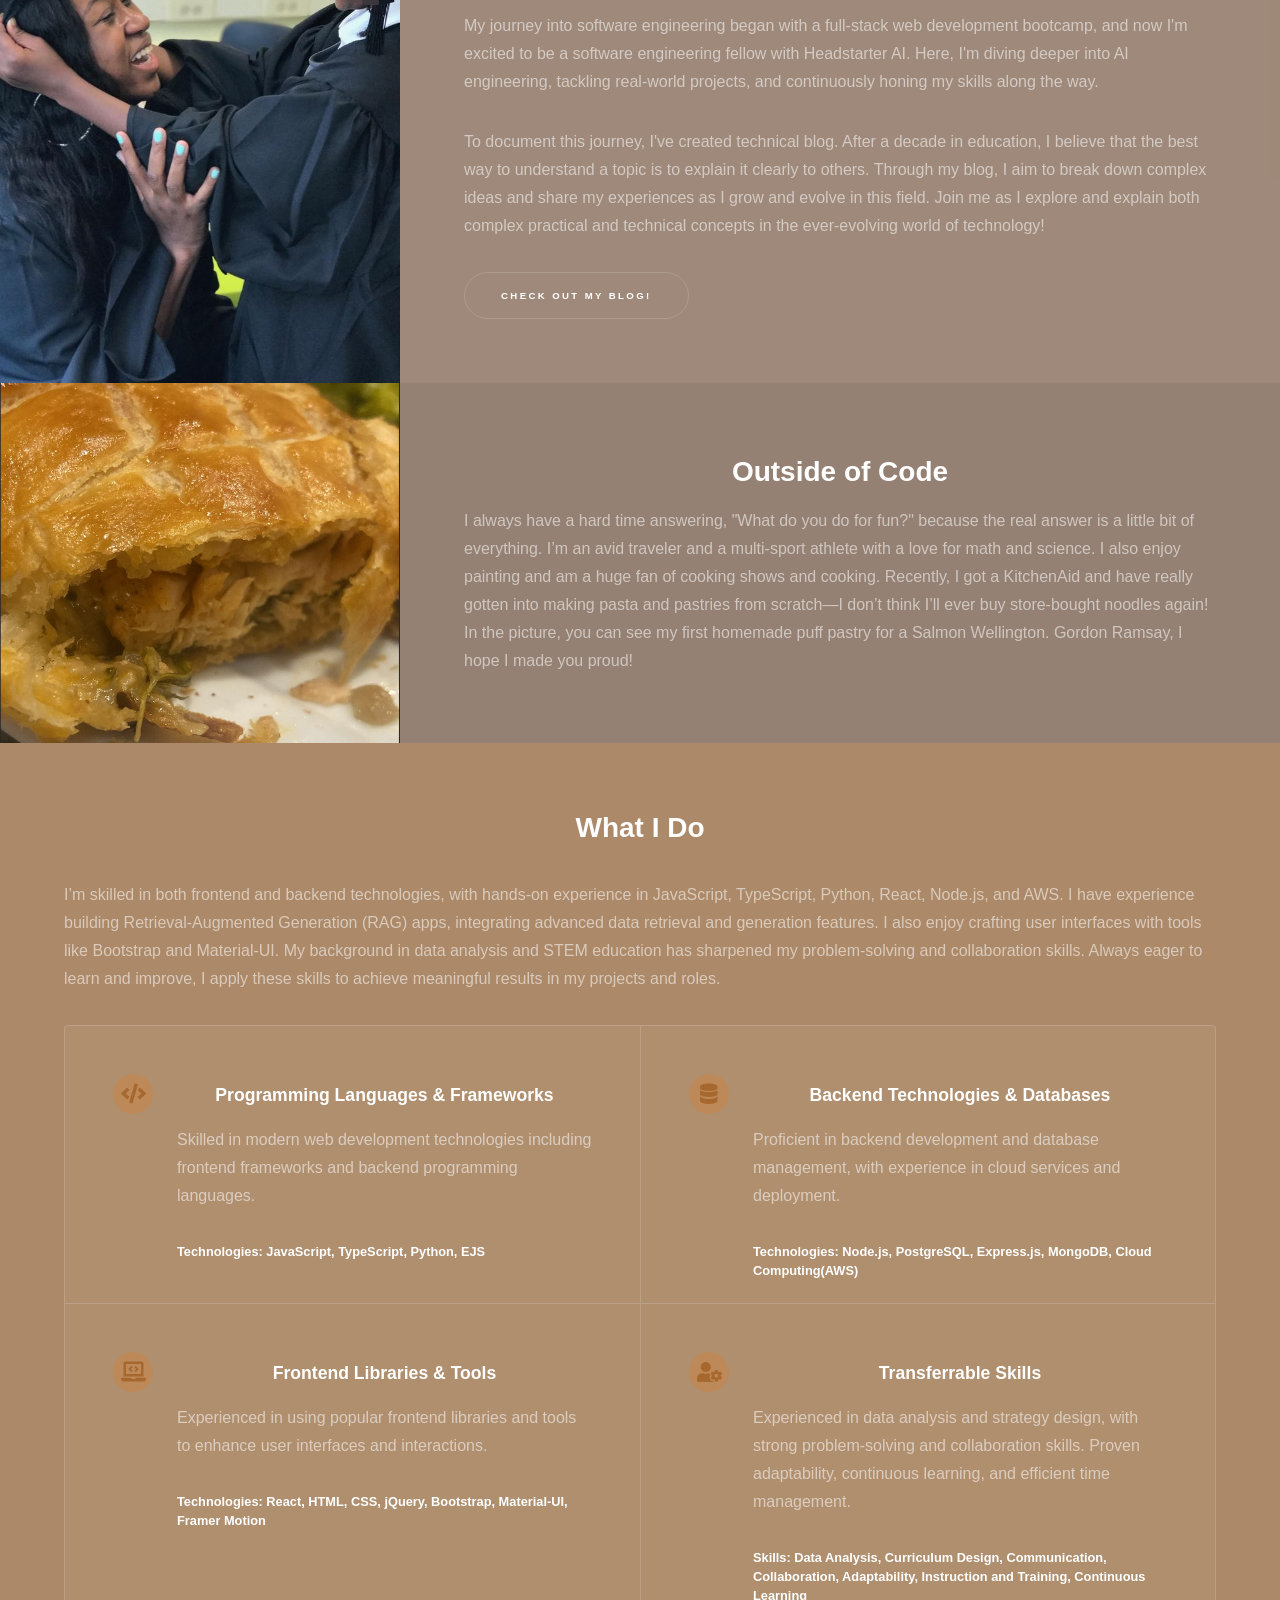
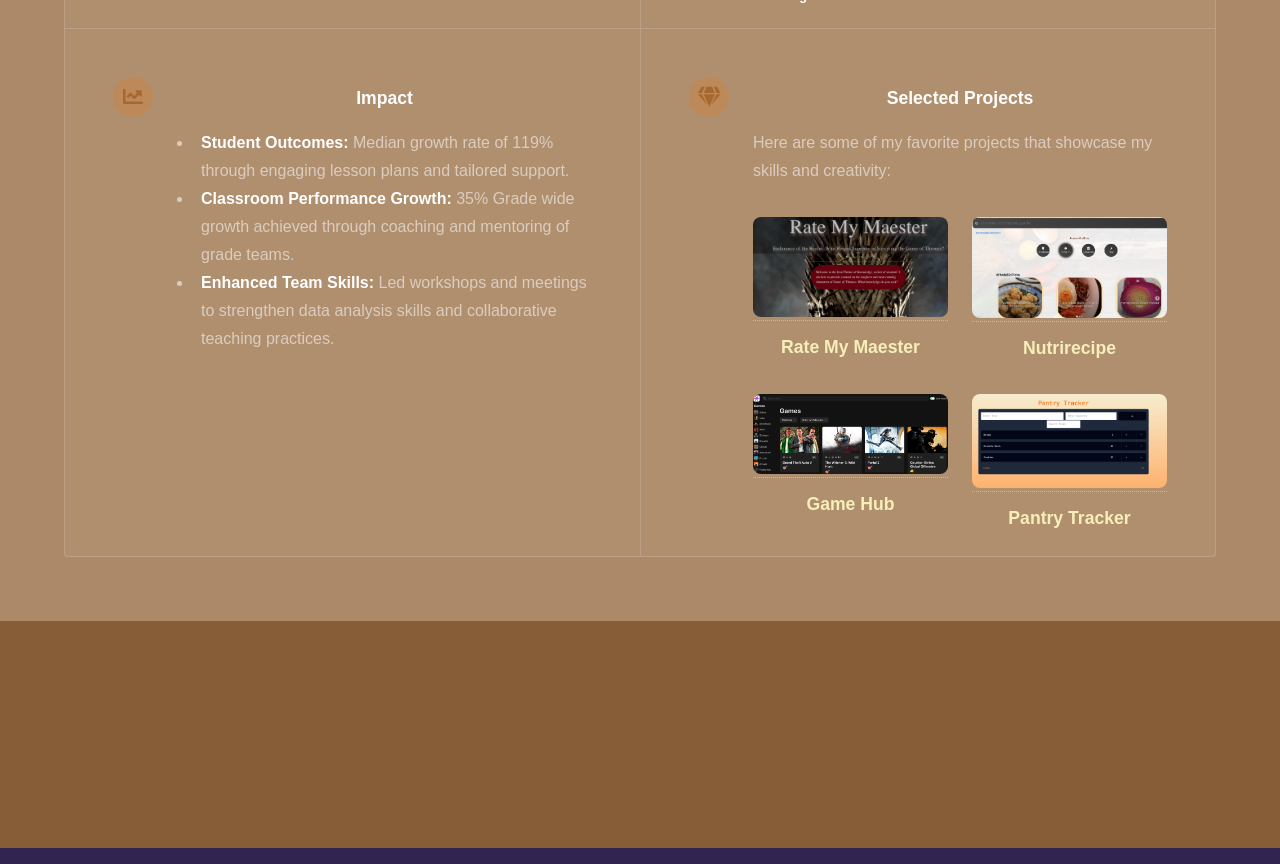
==== commit 7bba1904: "updating experience and adding blog" ====
--- a/index.html
+++ b/index.html
@@ -94,8 +94,22 @@
             <div class="inner">
               <h2>Academic Background and Training</h2>
               <p>
-                I am a proud alumna of Howard University, where I graduated Magna Cum Laude with a Bachelor's Degree in Human Development. HU! Following that, I earned my Master's in Teaching from Relay Graduate School of Education. My journey into software engineering began with a full-stack web development bootcamp. Since then, I've completed training programs with organizations such as The Women's Empowerment Institute, which helped me earn certification as an AWS Cloud Practitioner. I'm currently a software engineering fellow with Headstarter AI where I'm strengthening my skills as an AI Engineer. 
-              </p>
+                I’m a proud alumna of Howard University, where I graduated Magna Cum Laude with a Bachelor's Degree in Human Development. HU! After that, I pursued a Master's in Teaching from Relay Graduate School of Education. This combination of formal education and 10+ years of hands-on teaching experience has helped me become really good at explaining complex topics in a clear and relatable way.
+              </p>
+              <p>
+                My journey into software engineering began with a full-stack web development bootcamp, and now I'm excited to be a software engineering fellow with Headstarter AI. Here, I'm diving deeper into AI engineering, tackling real-world projects, and continuously honing my skills along the way.
+
+              </p>
+              <p>
+                
+                To document this journey, I've created technical blog. After a decade in education, I believe that the best way to understand a topic is to explain it clearly to others. Through my blog, I aim to break down complex ideas and share my experiences as I grow and evolve in this field. Join me as I explore and explain both complex practical and technical concepts in the ever-evolving world of technology!
+
+              </p>
+
+                
+              <ul class="actions">
+                <li><a href="https://medium.com/@syscily.brown" target="_blank" class="button">Check Out My Blog!</a></li>
+              </ul>
             </div>
           </div>
         </section>
@@ -241,8 +255,8 @@
             </li>
             
             <li>
-              <a href="https://x.com/_thesysstem" class="icon brands fa-twitter" target="_blank">
-                <span class="label">Twitter</span>
+              <a href="https://medium.com/@syscily.brown" class="icon brands fa-medium" target="_blank">
+                <span class="label">Medium</span>
               </a>
             </li>
           </ul>
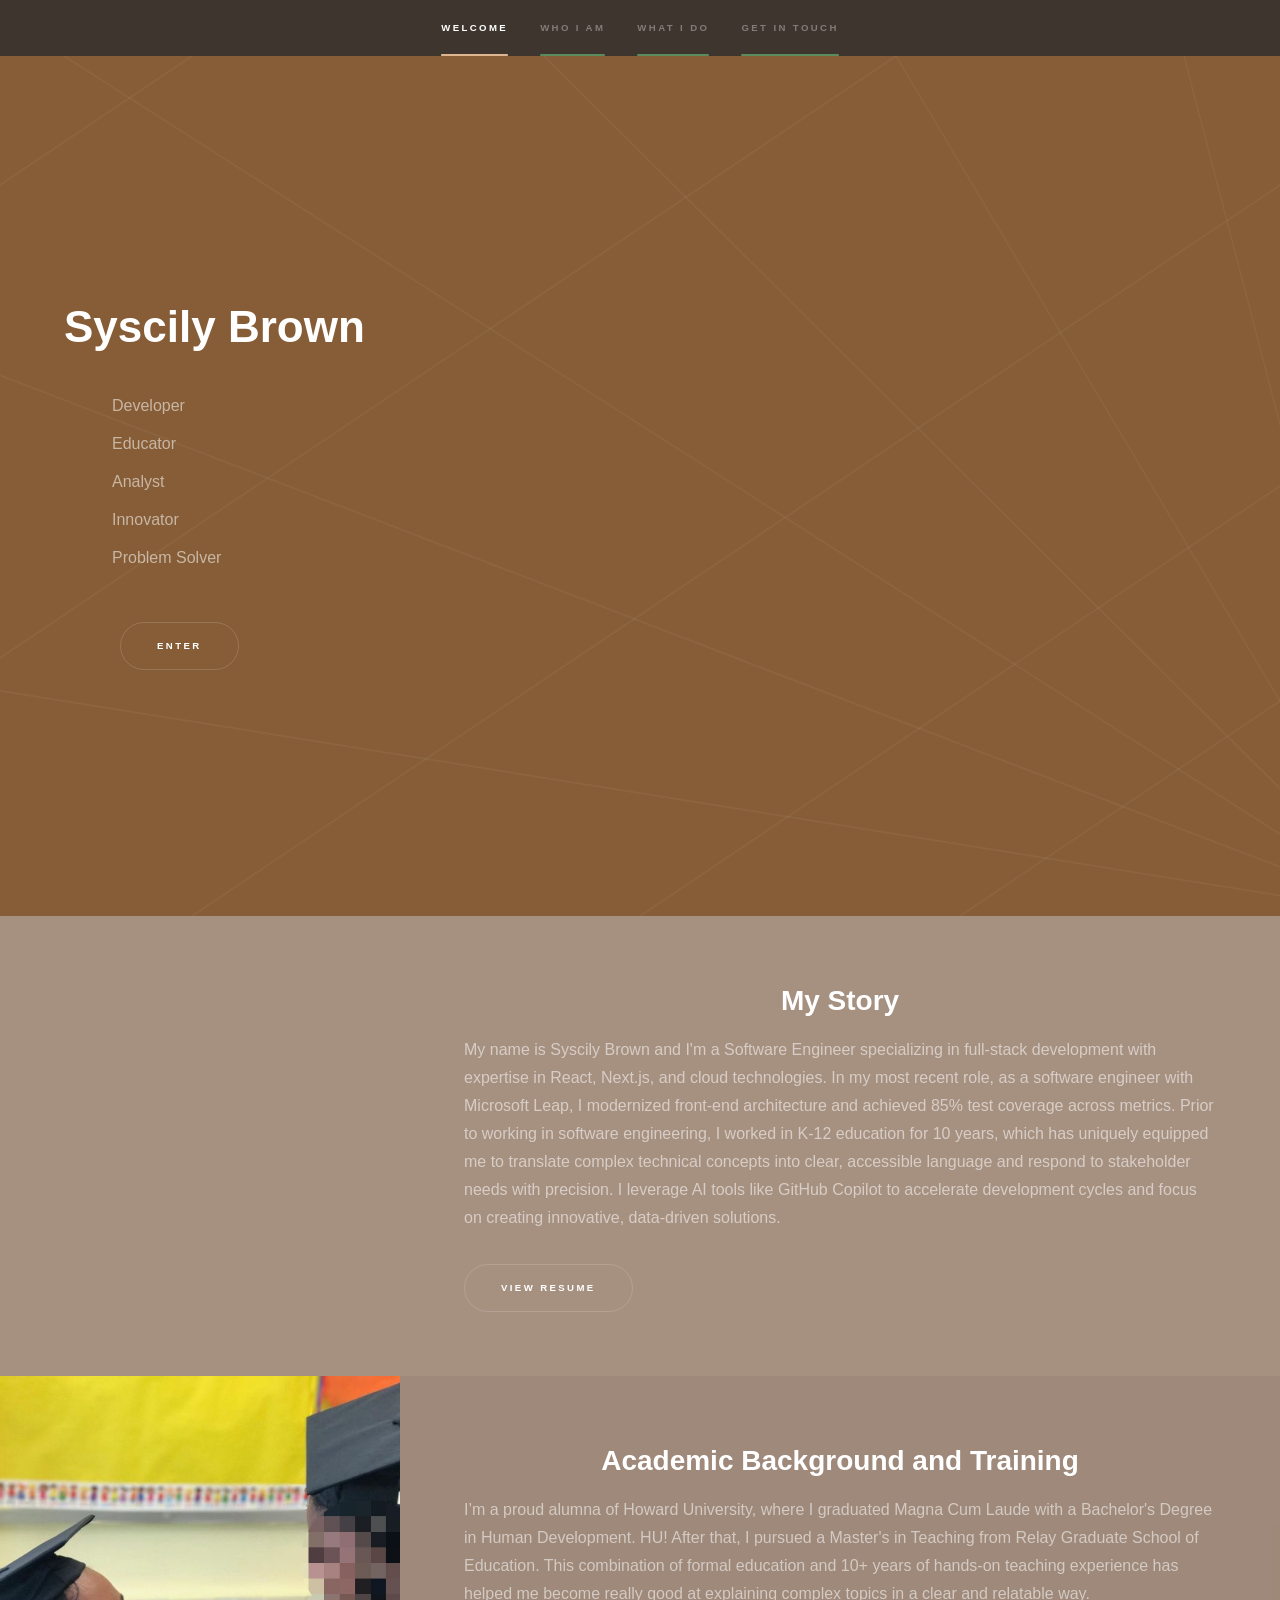
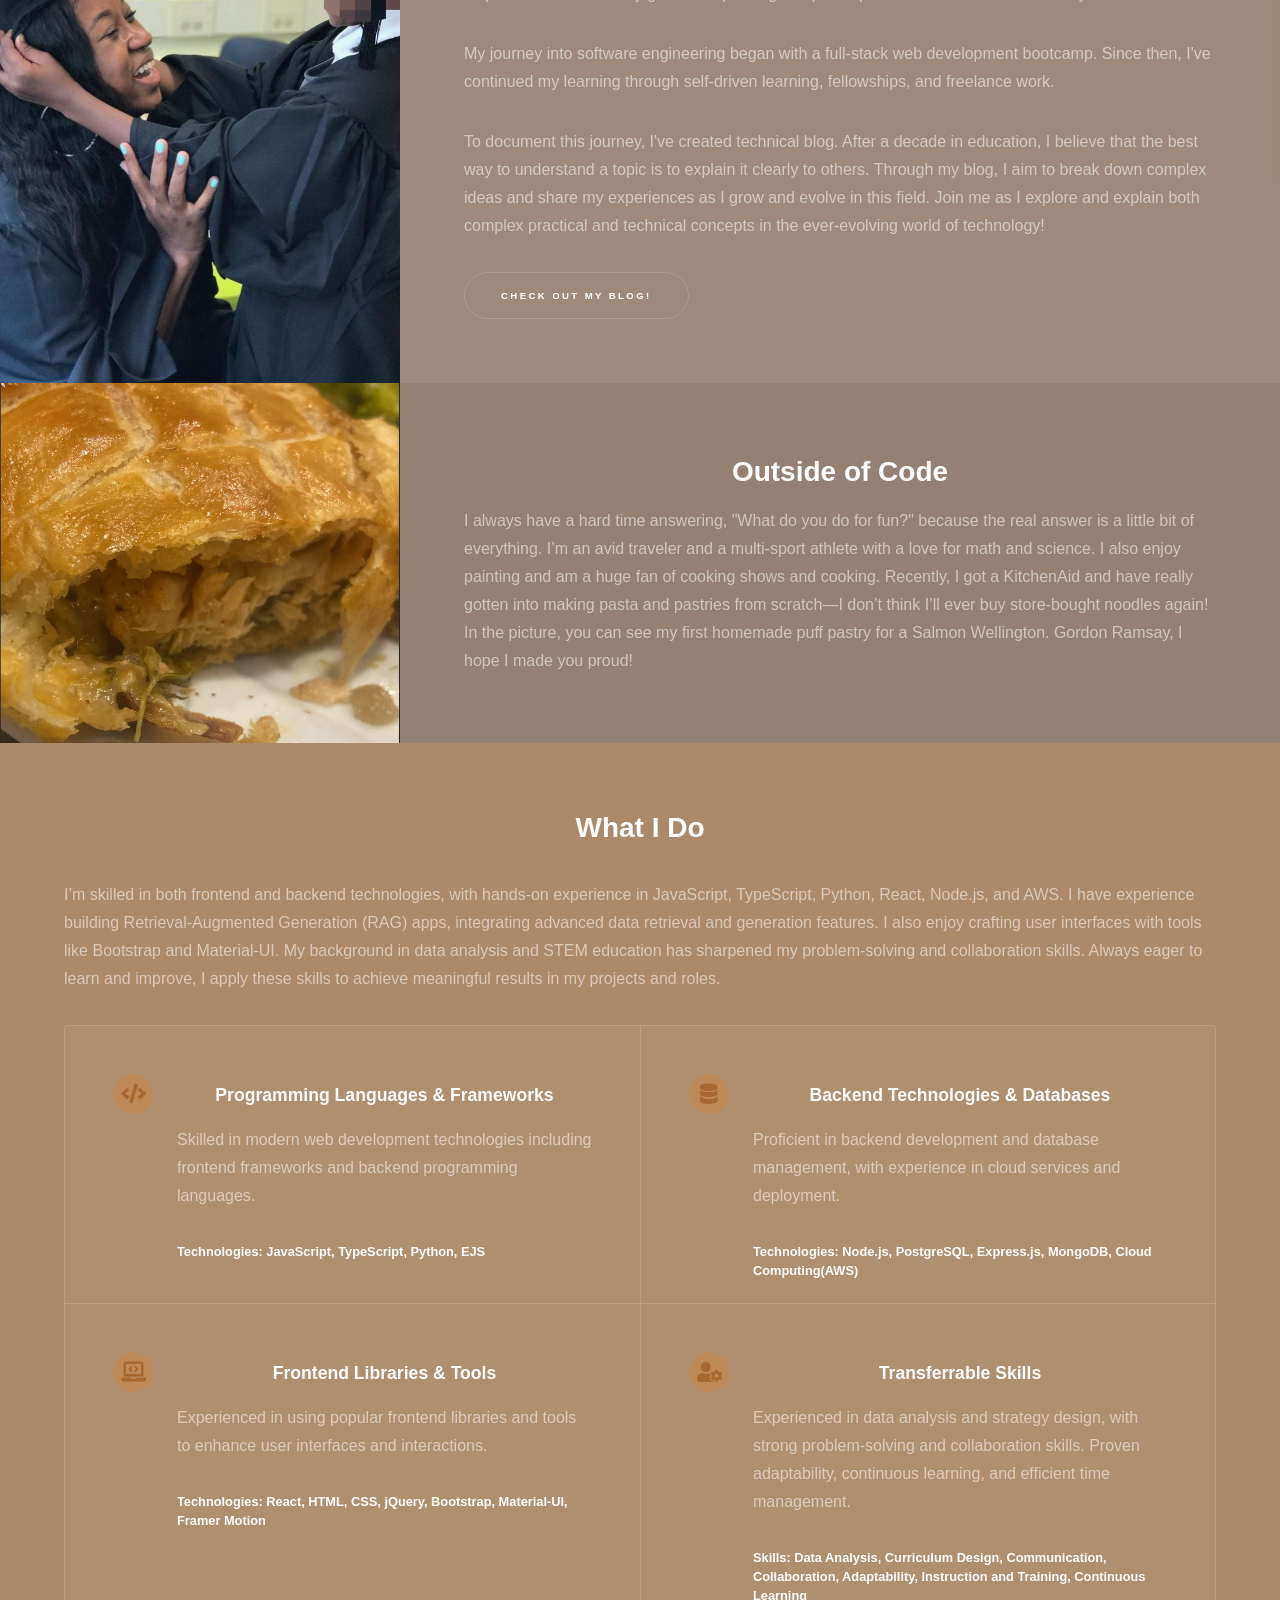
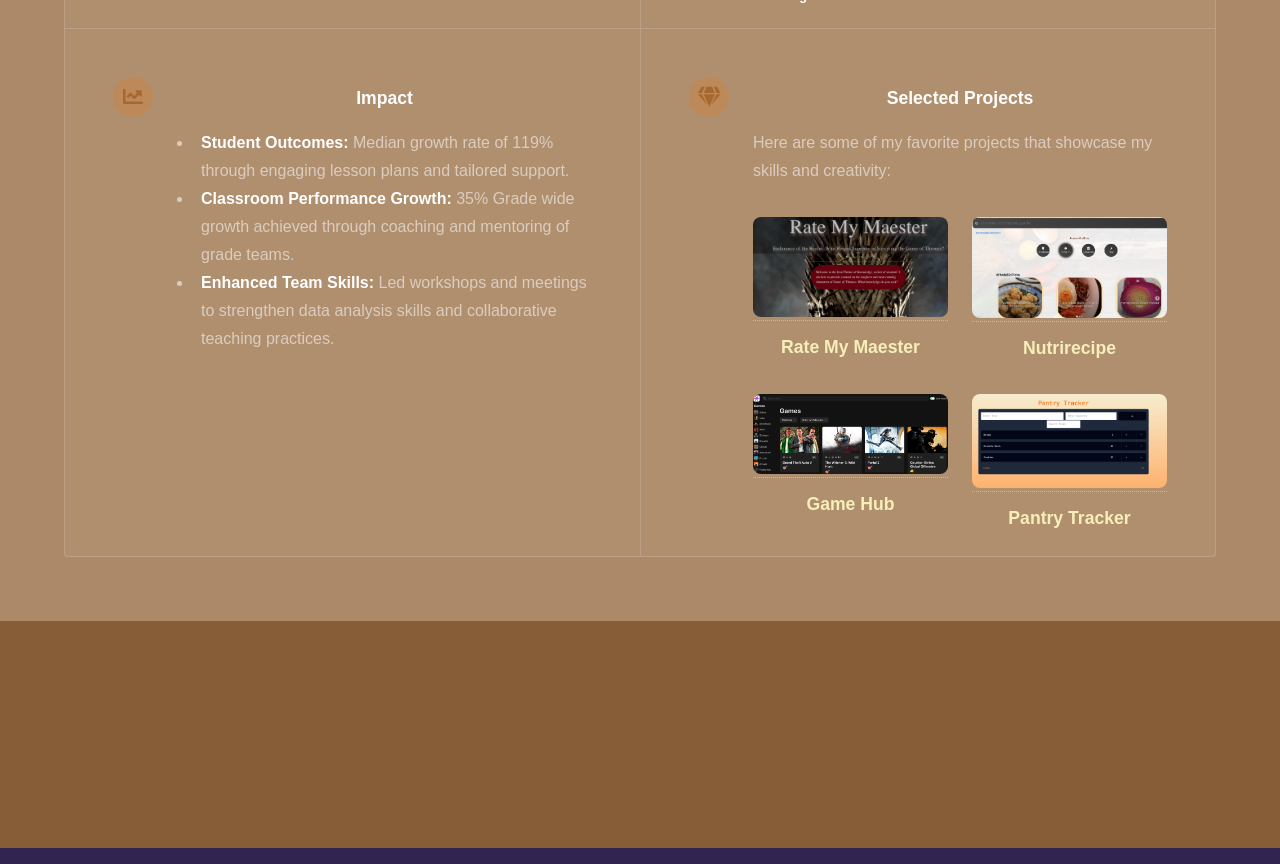
==== commit 0d8fbd5c: "resume and story" ====
--- a/index.html
+++ b/index.html
@@ -77,7 +77,7 @@
             <div class="inner">
               <h2>My Story</h2>
               <p>
-                My name is Syscily Brown and I'm a Full Stack Developer with a decade of experience in K-12 education, where I specialized in math instruction. By breaking down complex algebraic concepts into simpler, manageable tasks, I achieved a 119% average growth in my students’ performance. This method has sharpened my problem-solving skills, allowing me to approach software engineering challenges with the same clarity and precision. My passion for learning and educational background drive my success in creating innovative solutions through code.
+                My name is Syscily Brown and I'm a Software Engineer specializing in full-stack development with expertise in React, Next.js, and cloud technologies. In my most recent role, as a software engineer with Microsoft Leap, I modernized front-end architecture and achieved 85% test coverage across metrics. Prior to working in software engineering, I worked in K-12 education for 10 years, which has uniquely equipped me to translate complex technical concepts into clear, accessible language and respond to stakeholder needs with precision. I leverage AI tools like GitHub Copilot to accelerate development cycles and focus on creating innovative, data-driven solutions.
               </p>
               <ul class="actions">
                 <li><a href="./assets/SB_Resume.pdf" target="_blank" class="button">View Resume</a></li>
@@ -97,7 +97,7 @@
                 I’m a proud alumna of Howard University, where I graduated Magna Cum Laude with a Bachelor's Degree in Human Development. HU! After that, I pursued a Master's in Teaching from Relay Graduate School of Education. This combination of formal education and 10+ years of hands-on teaching experience has helped me become really good at explaining complex topics in a clear and relatable way.
               </p>
               <p>
-                My journey into software engineering began with a full-stack web development bootcamp, and now I'm excited to be a software engineering fellow with Headstarter AI. Here, I'm diving deeper into AI engineering, tackling real-world projects, and continuously honing my skills along the way.
+                My journey into software engineering began with a full-stack web development bootcamp. Since then, I've continued my learning through self-driven learning, fellowships, and freelance work.
 
               </p>
               <p>
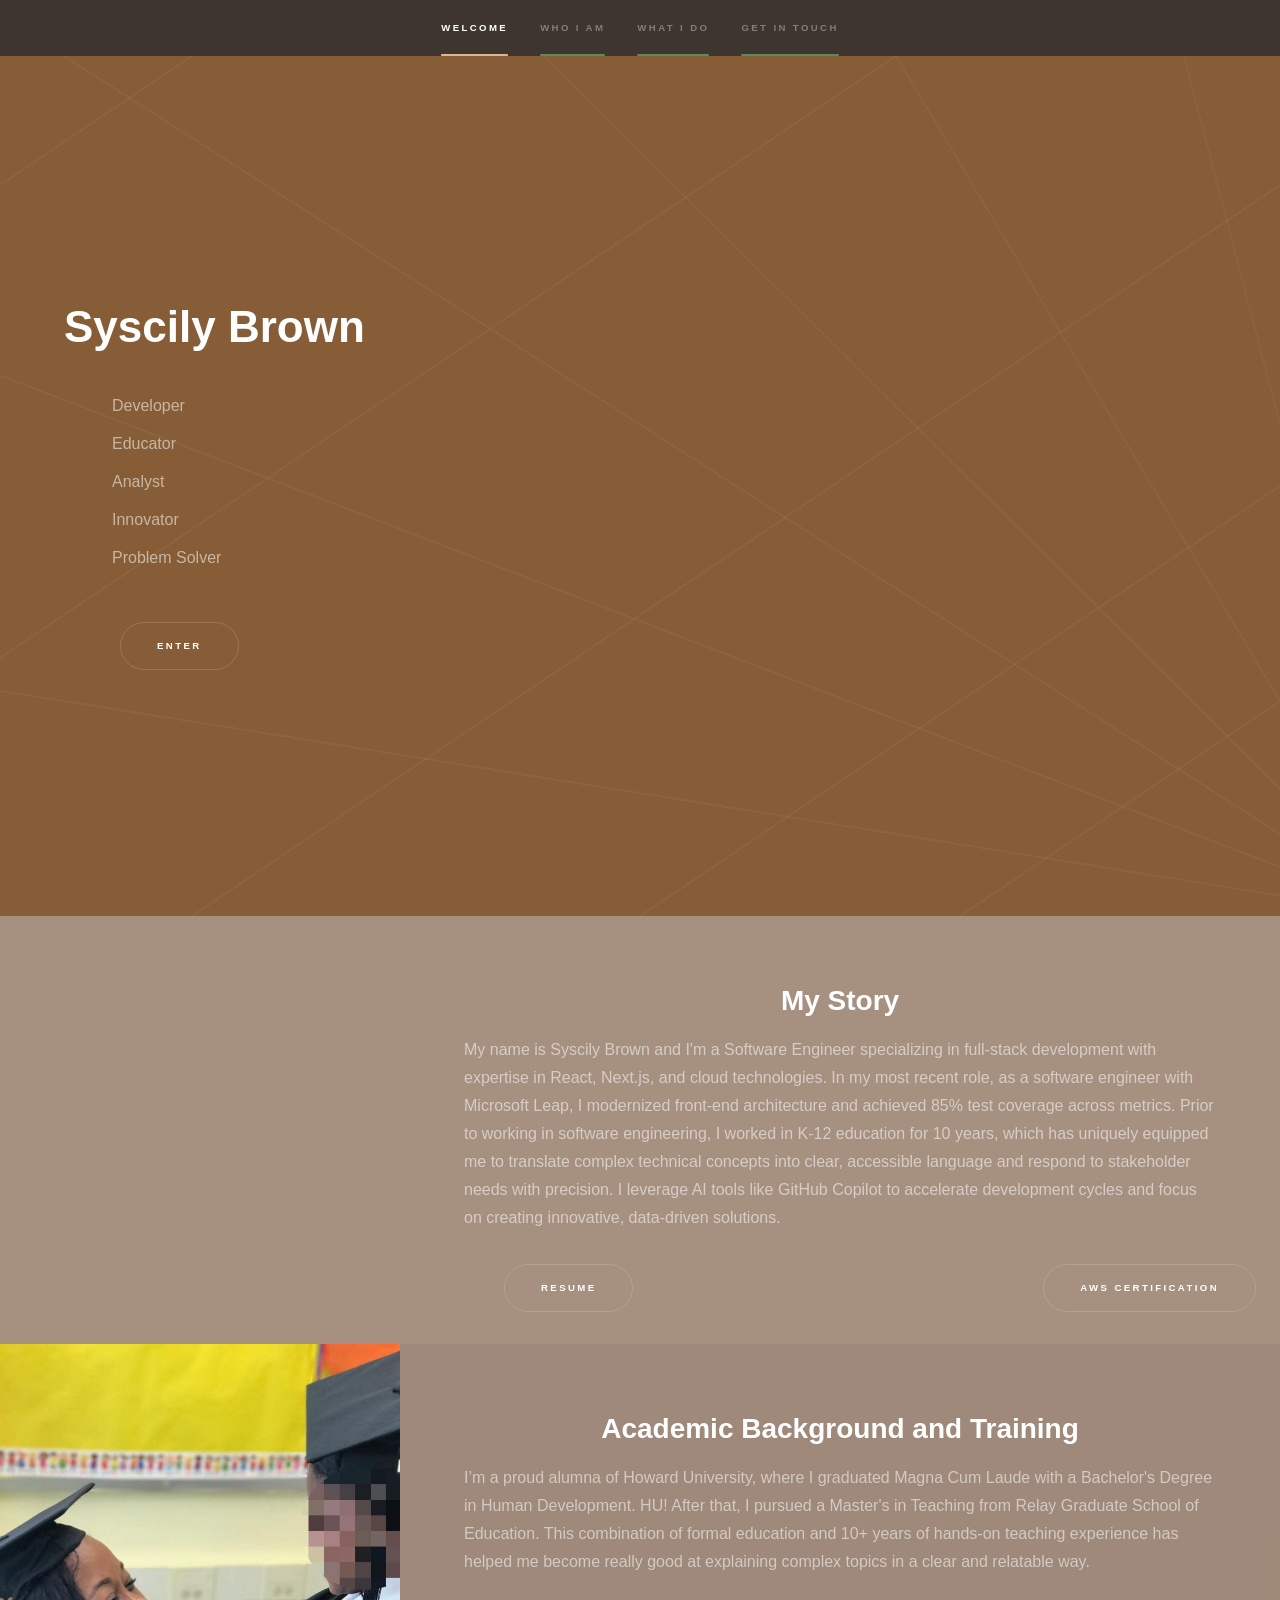
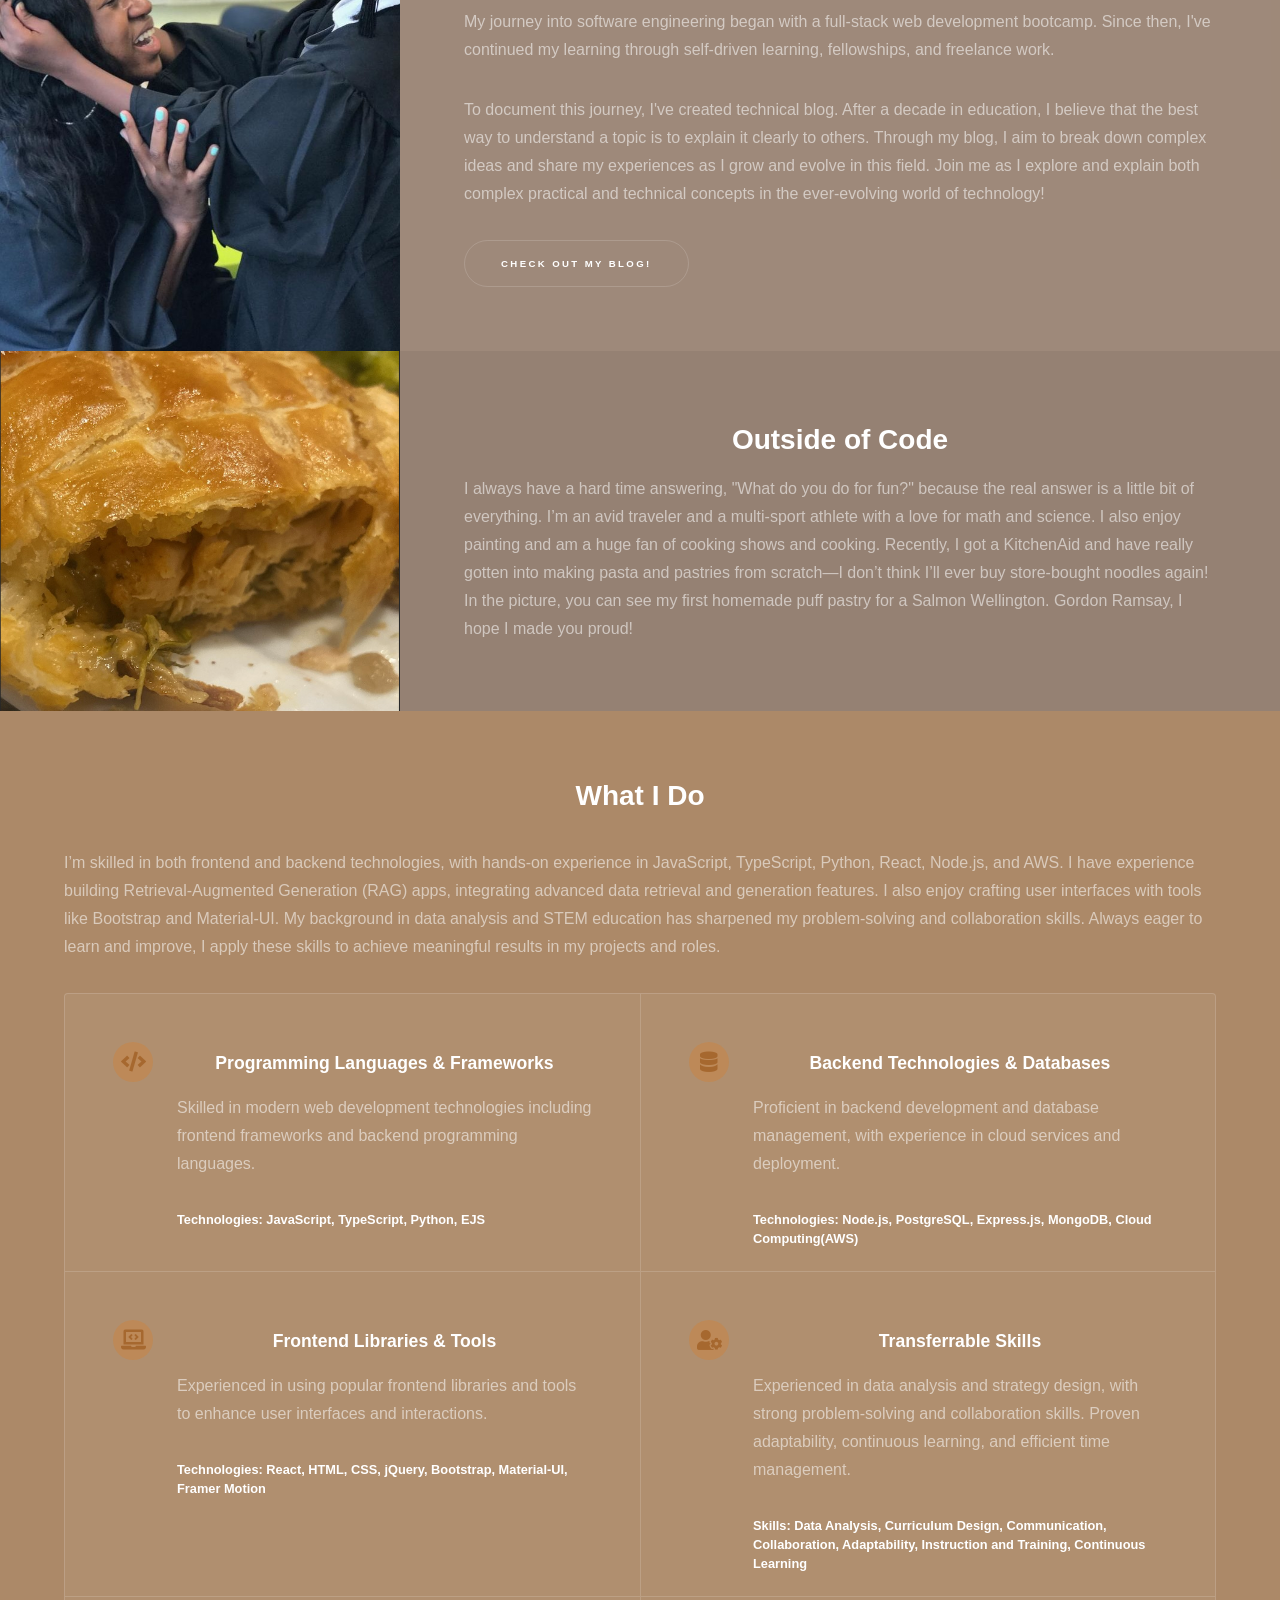
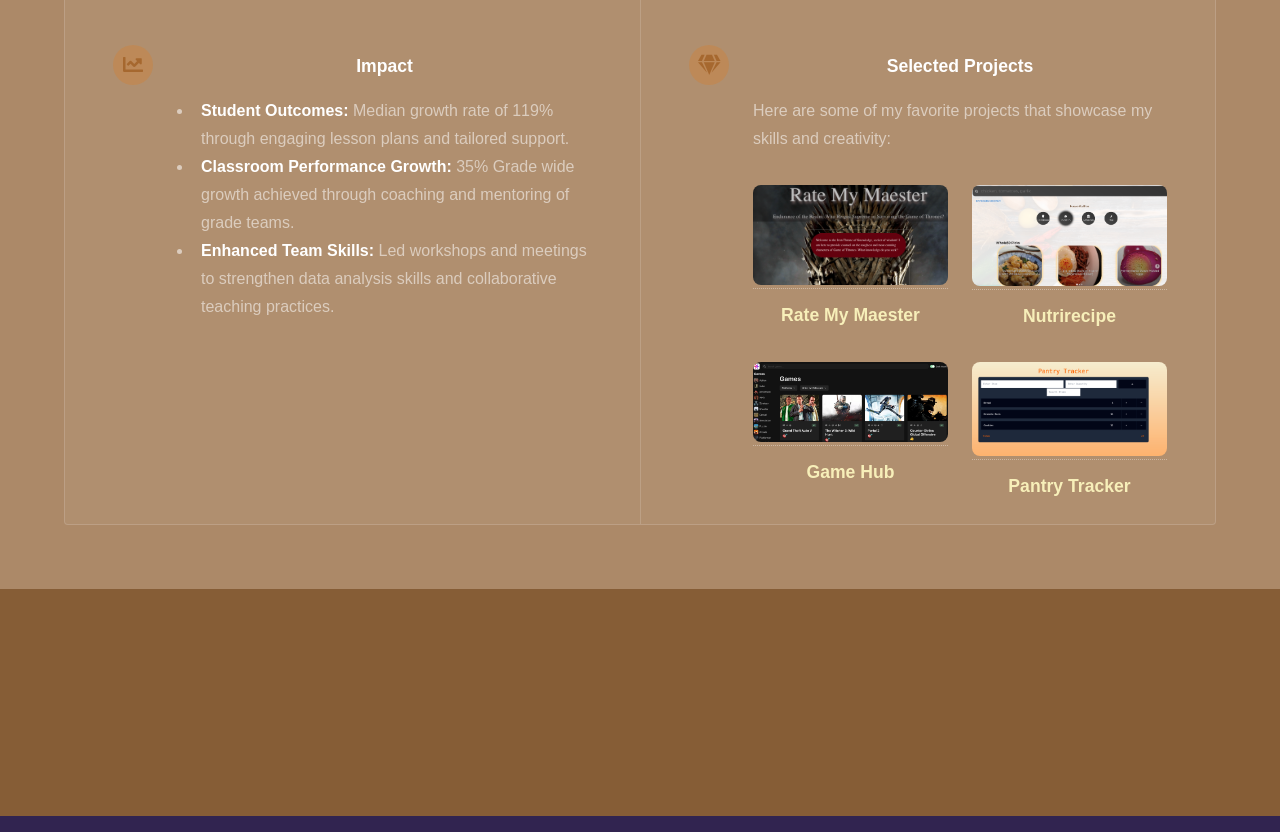
==== commit 7563045a: "Adding AWS Certification" ====
--- a/index.html
+++ b/index.html
@@ -79,9 +79,12 @@
               <p>
                 My name is Syscily Brown and I'm a Software Engineer specializing in full-stack development with expertise in React, Next.js, and cloud technologies. In my most recent role, as a software engineer with Microsoft Leap, I modernized front-end architecture and achieved 85% test coverage across metrics. Prior to working in software engineering, I worked in K-12 education for 10 years, which has uniquely equipped me to translate complex technical concepts into clear, accessible language and respond to stakeholder needs with precision. I leverage AI tools like GitHub Copilot to accelerate development cycles and focus on creating innovative, data-driven solutions.
               </p>
-              <ul class="actions">
-                <li><a href="./assets/SB_Resume.pdf" target="_blank" class="button">View Resume</a></li>
-              </ul>
+              <div class="button-group">
+                <a href="./assets/SB_Resume.pdf" target="_blank" class="button">Resume</a>
+                <a href="./assets/SB_AWS-CCP.pdf" target="_blank" class="button">AWS Certification</a>
+              </div>
+           
+              
          
             </div>
           </div>
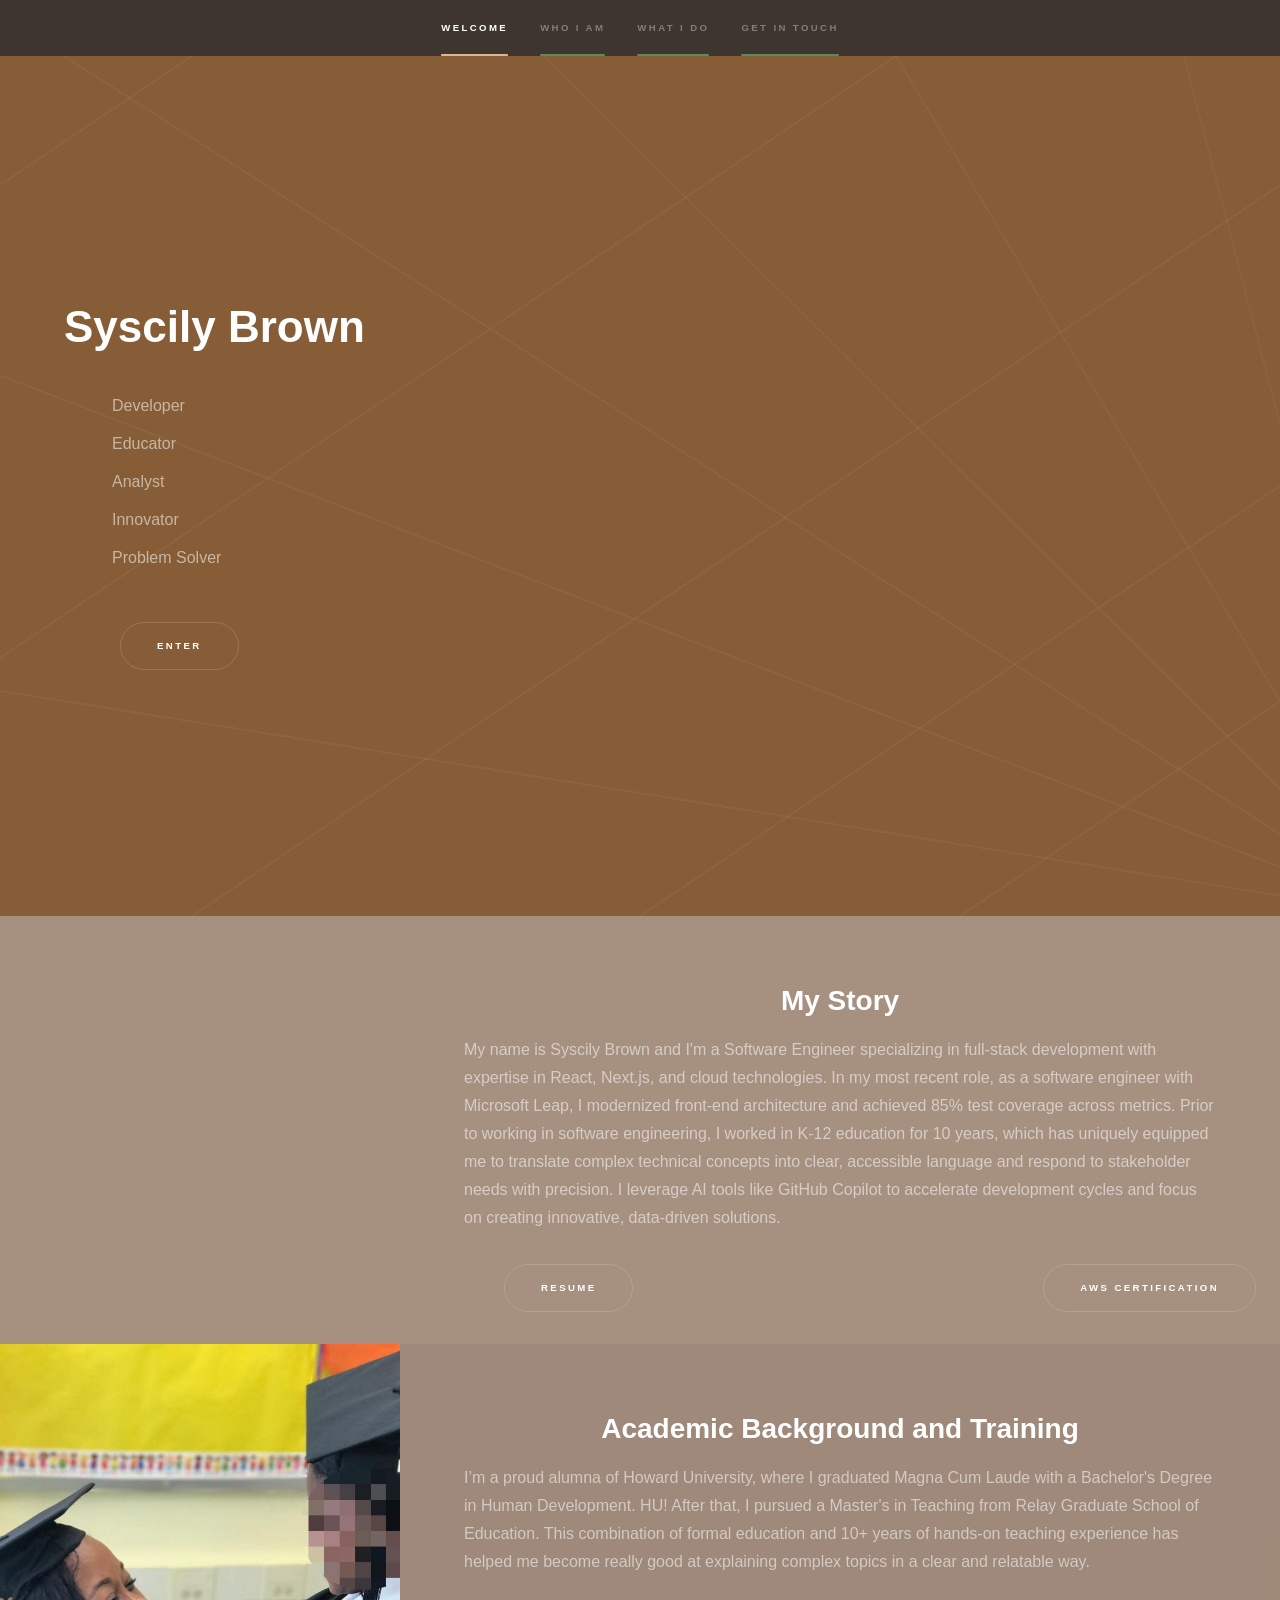
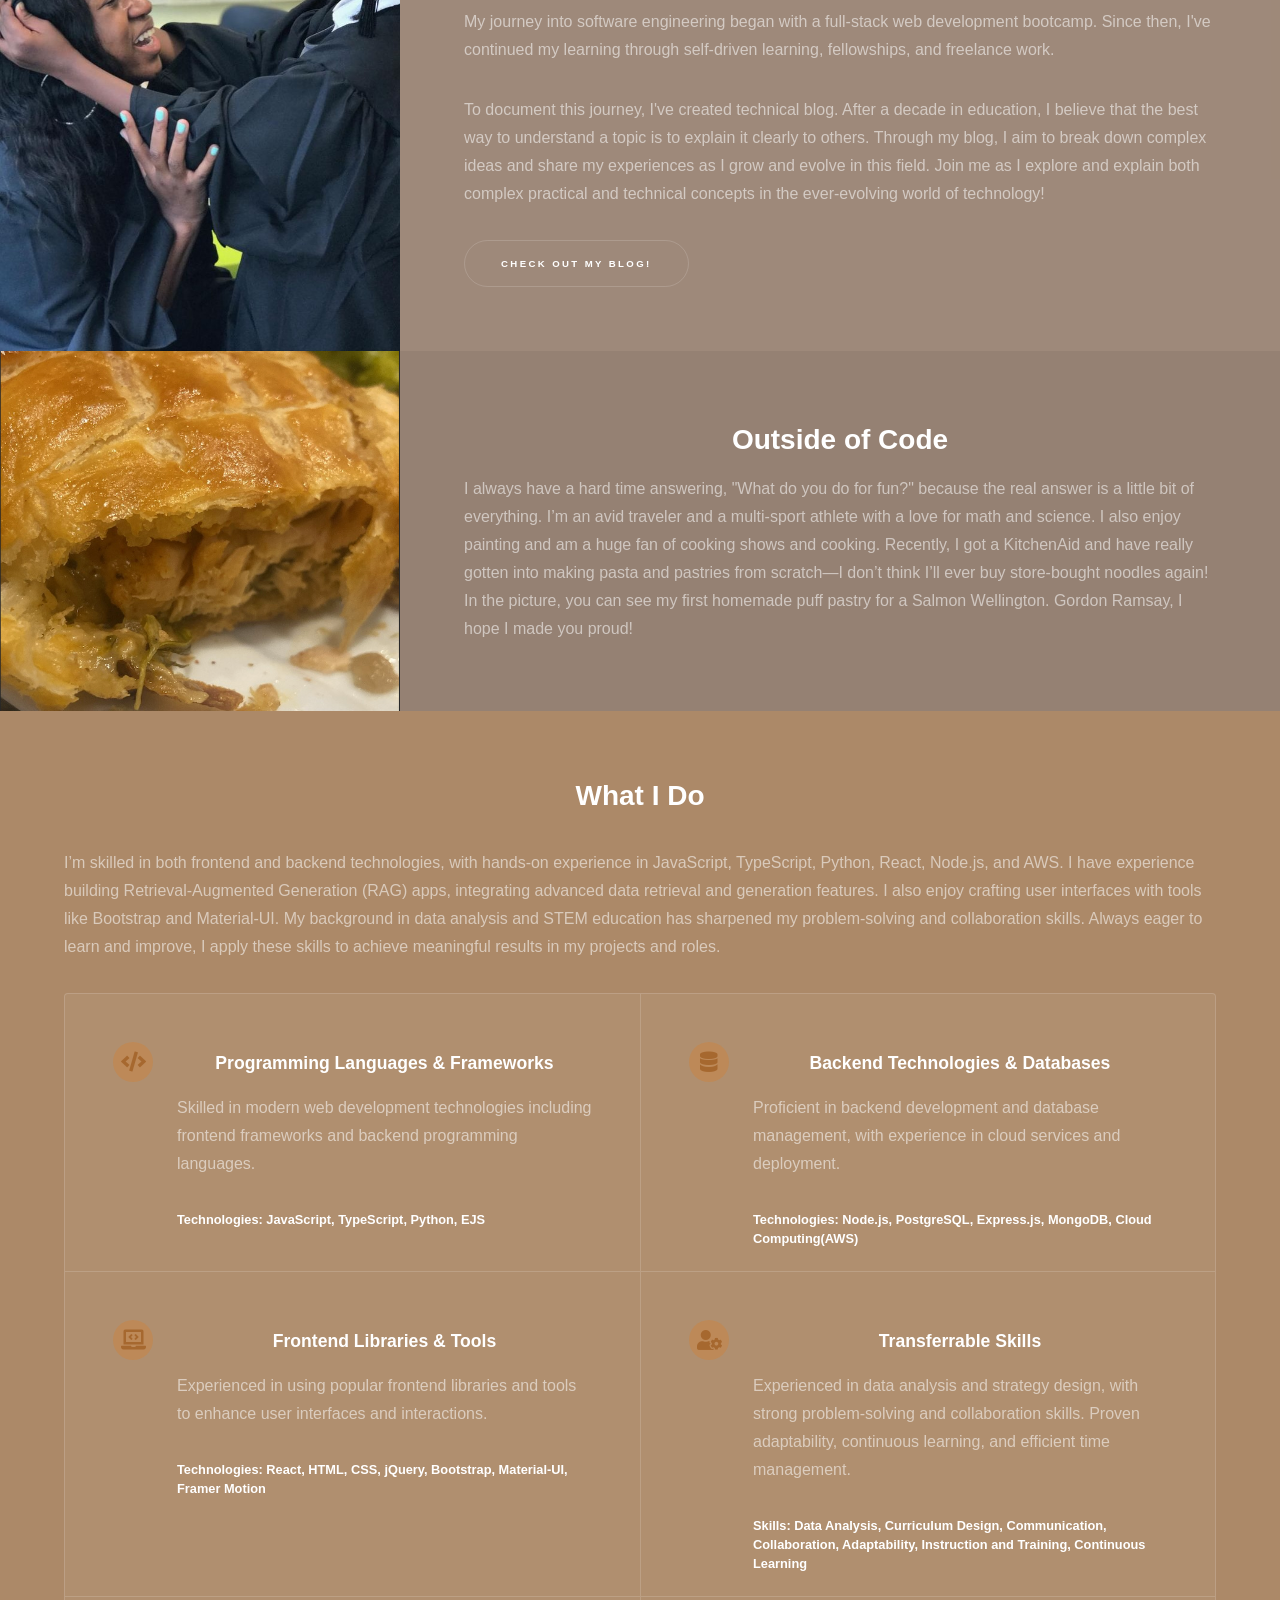
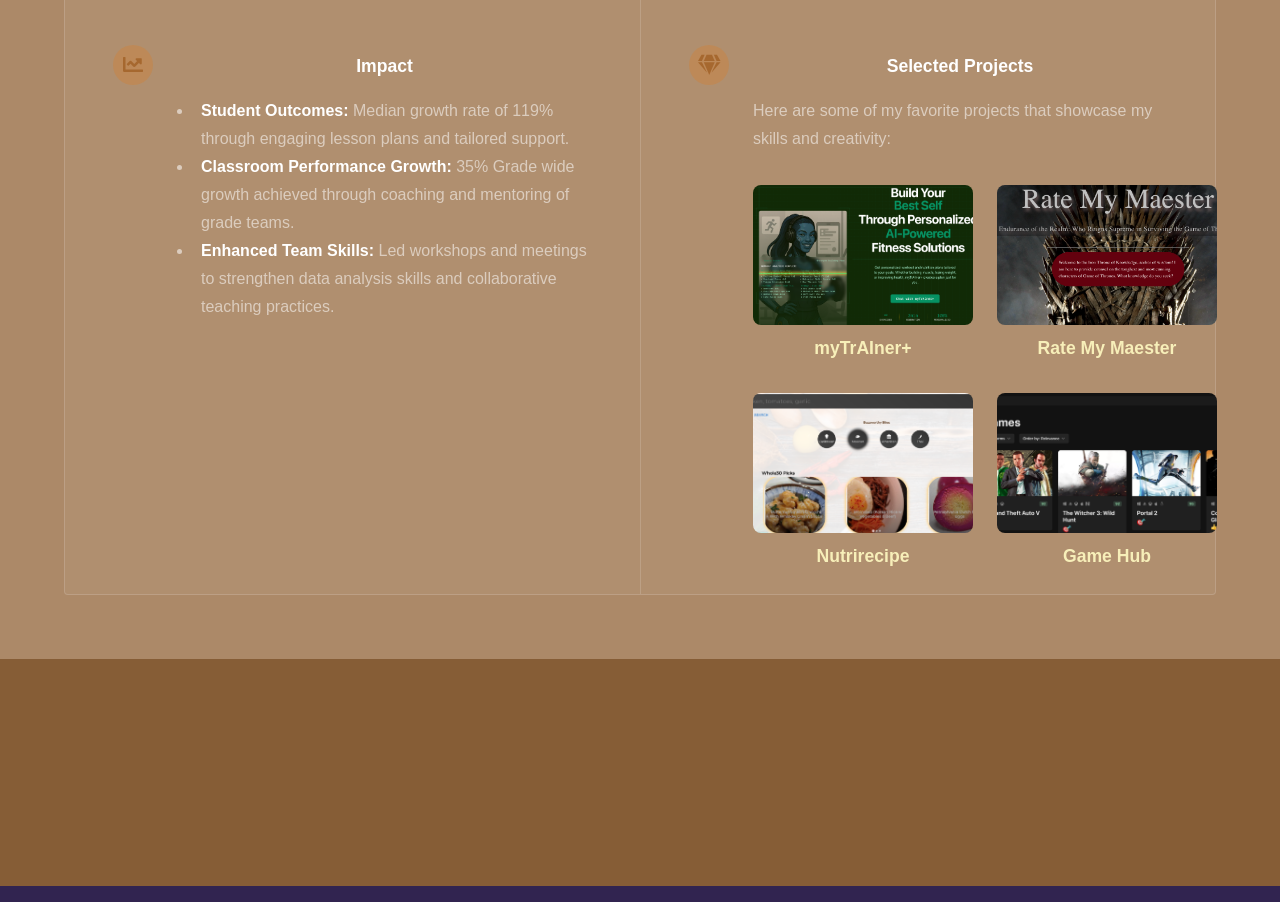
==== commit 715e4beb: "Adding in myTrainer+" ====
--- a/index.html
+++ b/index.html
@@ -203,6 +203,13 @@
               <h3>Selected Projects</h3>
               <p>Here are some of my favorite projects that showcase my skills and creativity:</p>
               <div class="projects">
+                  <div class="project-item">
+                    <a href="https://ai-trainer-six.vercel.app" target="_blank">
+                      <img src="images/myTrainer.png" alt="Inventory Management" />
+                      <h4>myTrAIner+</h4>
+                    
+                    </a>
+                </div>
                 <div class="project-item">
                   <a href="https://rag-game-of-thrones.vercel.app/" target="_blank">
                     <img src="images/rate-my-maester-thumbnail.png" alt="Rate My Maester" />
@@ -222,13 +229,7 @@
                     <h4>Game Hub</h4>
                   </a>
                 </div>
-                <div class="project-item">
-                  <a href="https://pantry-inventory-tau.vercel.app/" target="_blank">
-                    <img src="images/inventory_thumbnail.png" alt="Inventory Management" />
-                    <h4>Pantry Tracker</h4>
-                  
-                  </a>
-                </div>
+  
               </div>
             </section>
             
